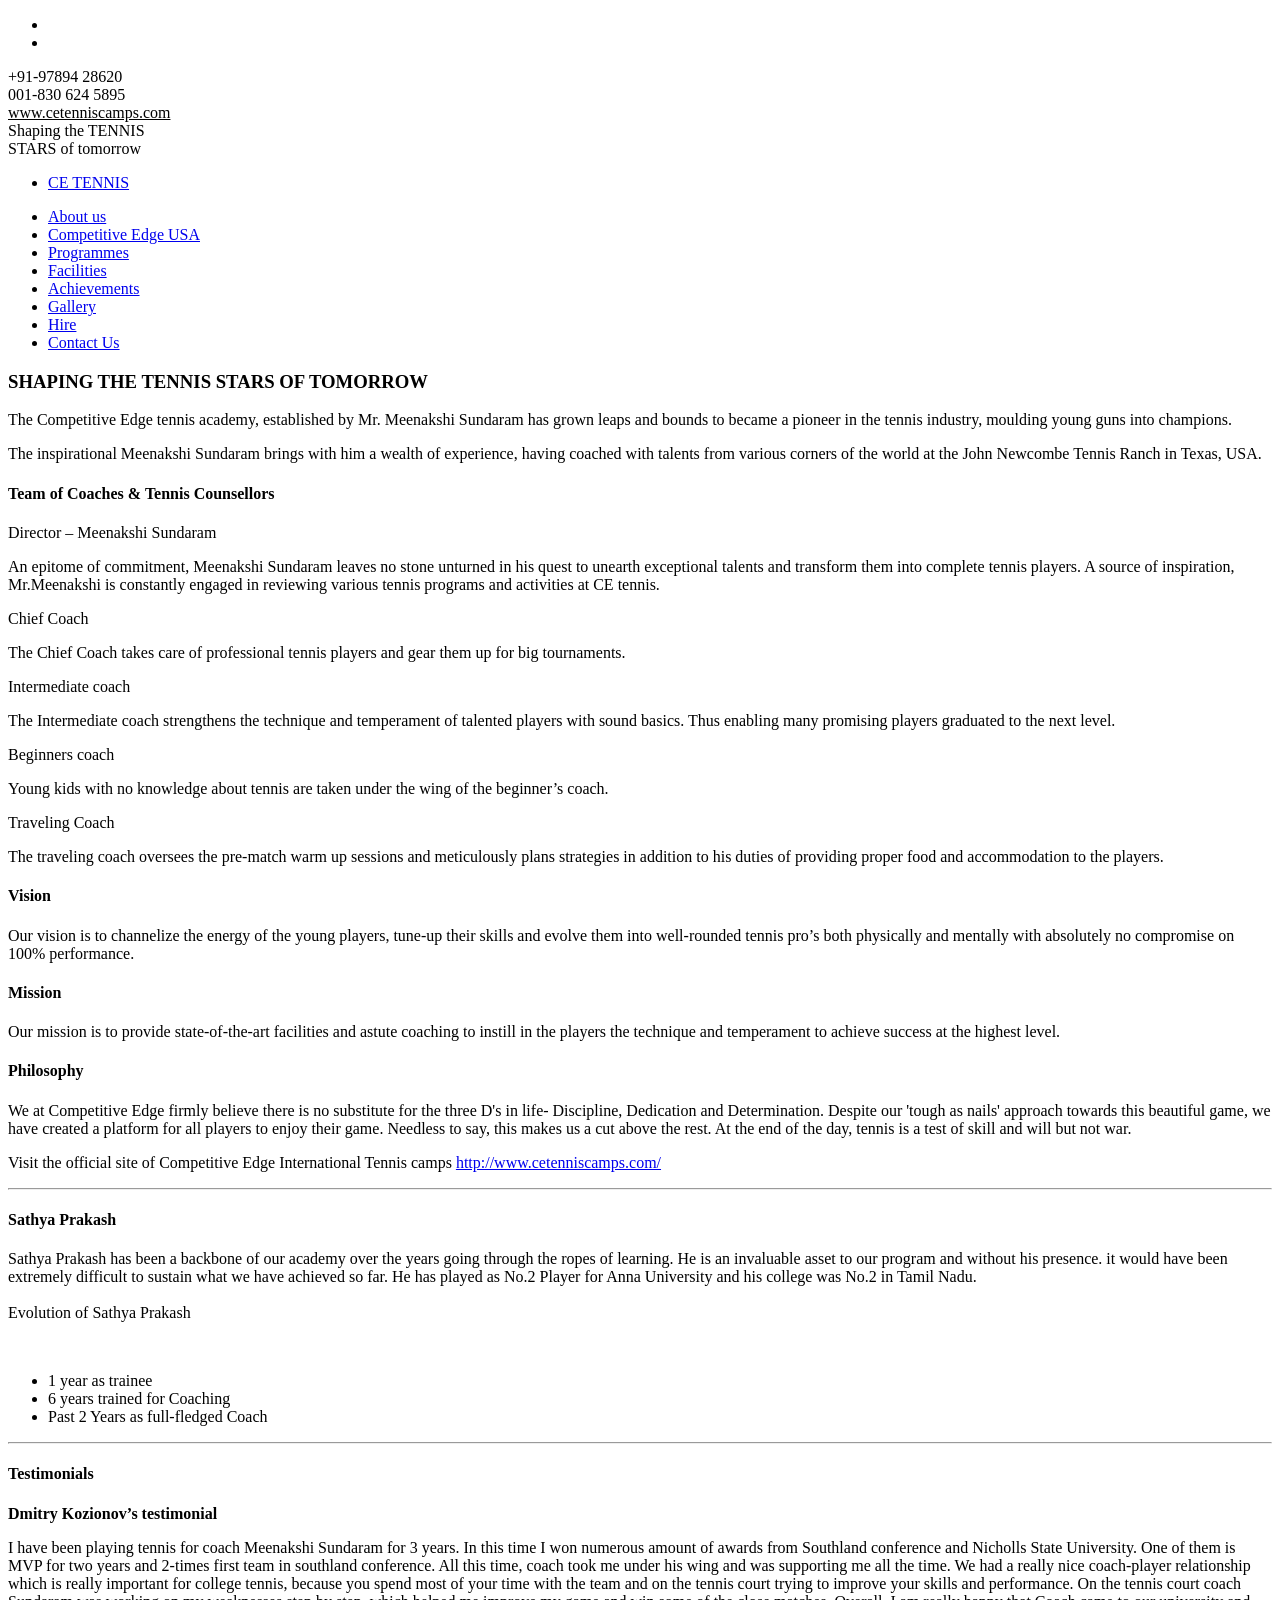
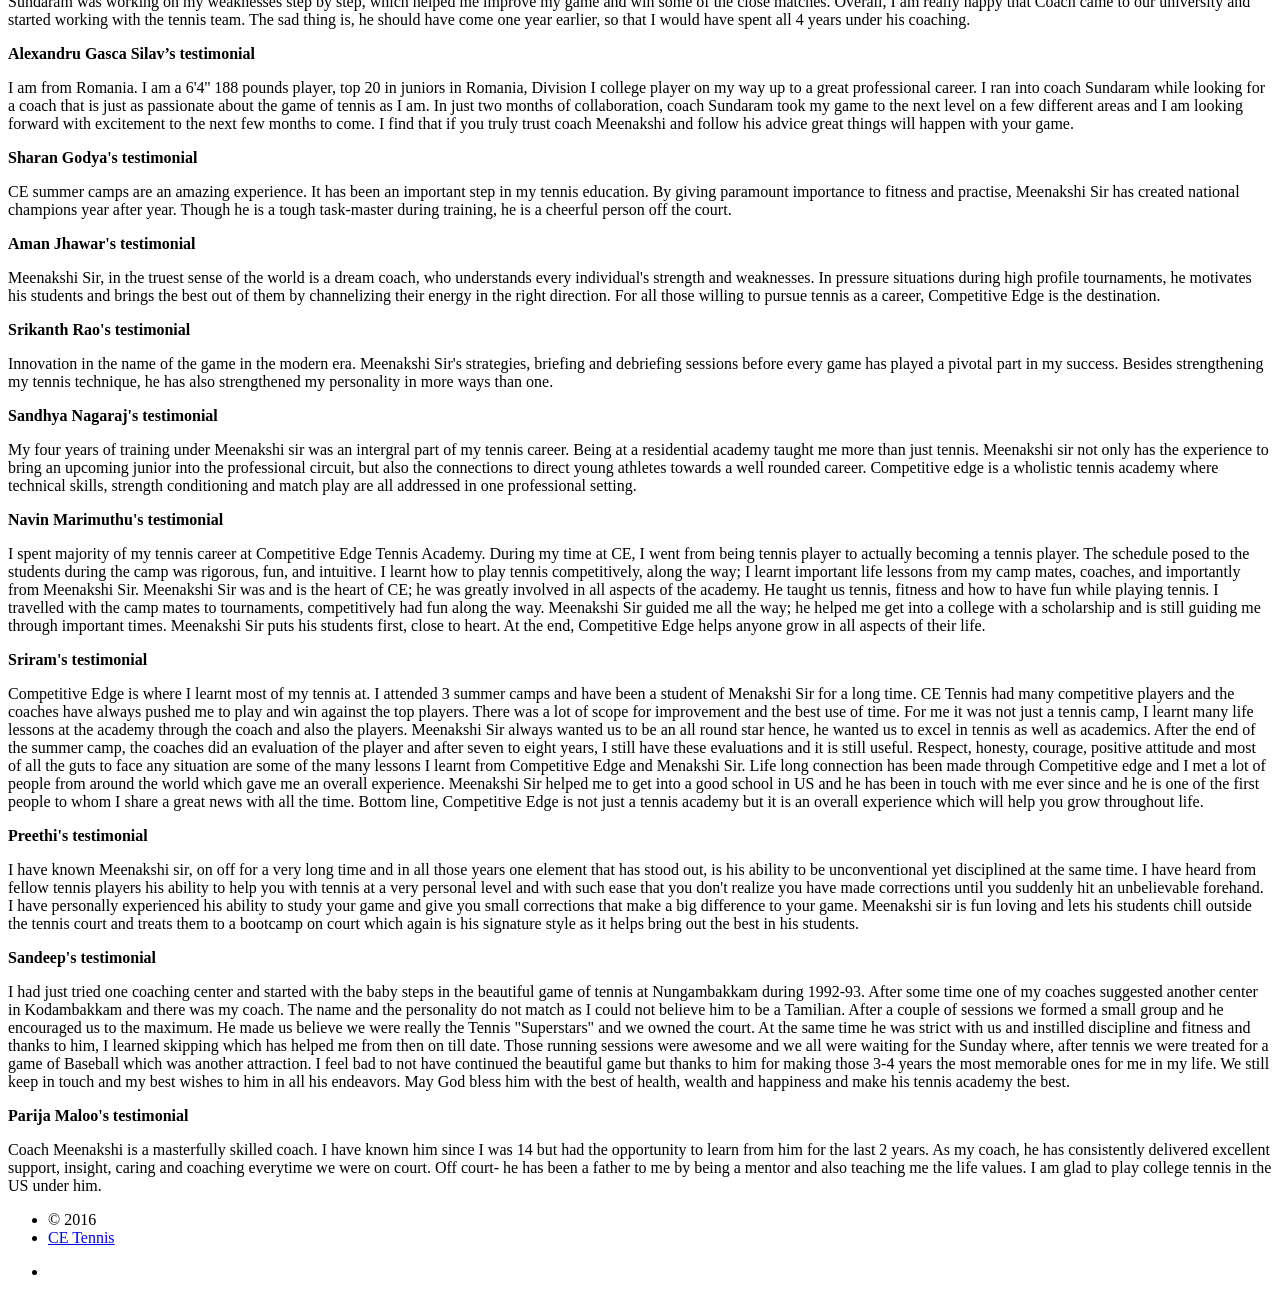
==== about.html @ 26cb7ab8 "Initial commit: Competitive Edge Tennis Academy static site. Track the academy website HTML pages an" ====
<!DOCTYPE HTML>
<!-- 
Copyright 2013 Competitive Edge tennis academy
Developed by Webdefy Team
Company Website: http://webdefy.org
Authour: Mohanavigneshwaran A
Website: http://vigneshmoha.me
-->
<html>
<head><script type="text/javascript" src="https://web-static.archive.org/_static/js/bundle-playback.js?v=2N_sDSC0" charset="utf-8"></script>
<script type="text/javascript" src="https://web-static.archive.org/_static/js/wombat.js?v=o9P2E1FK" charset="utf-8"></script>
<script>window.RufflePlayer=window.RufflePlayer||{};window.RufflePlayer.config={"autoplay":"on","unmuteOverlay":"hidden","showSwfDownload":true};</script>
<script type="text/javascript" src="https://web-static.archive.org/_static/js/ruffle/ruffle.js"></script>
<script type="text/javascript">
    __wm.init("https://web.archive.org/web");
  __wm.wombat("http://www.cetennis.in:80/about.html","20190908131242","https://web.archive.org/","web","https://web-static.archive.org/_static/",
	      "1567948362");
</script>
<link rel="stylesheet" type="text/css" href="https://web-static.archive.org/_static/css/banner-styles.css?v=1utQkbB3" />
<link rel="stylesheet" type="text/css" href="https://web-static.archive.org/_static/css/iconochive.css?v=3PDvdIFv" />
<!-- End Wayback Rewrite JS Include -->

	<title>CE Tennis:: About Us</title>
	<meta http-equiv="Content-Type" content="text/html; charset=utf-8"/>
  <meta name="Description" content=""/>
  <meta name="Keywords" content=""/>
  <meta http-equiv="X-UA-Compatible" content="IE=edge,chrome=1">
  <link href="https://web.archive.org/web/20190908131242cs_/http://fonts.googleapis.com/css?family=Lato:400,900|Open+Sans:400,300,800,700,600|Arvo" rel="stylesheet" type="text/css"> 
  <!-- <link rel="shortcut icon" type="image/x-icon" href="media/img/favicon.ico"> -->
  <link rel="stylesheet" type="text/css" href="https://web.archive.org/web/20190908131242cs_/http://www.cetennis.in/media/css/main.css"/>
  <script type="text/javascript" src="https://web.archive.org/web/20190908131242js_/http://www.cetennis.in/media/js/jquery.min.js"></script>
  <script type="text/javascript" src="https://web.archive.org/web/20190908131242js_/http://www.cetennis.in/media/js/main.js"></script>
</head>
<body>
	<div class="header-img-fixed about-banner"></div><!-- Fixed header image container -->
	<div class="whole-container">
		<div class="container header">
			<ul class="social-links">
				<li><a target="_blank" href="https://web.archive.org/web/20190908131242/https://www.facebook.com/competitiveedge.tennisexcellence" class="facebook"></a></li>
				<li><a href="about.html#" class="twitter"></a></li>
			</ul>
			<div class="phone-no">
				<div class="phone-no-inside">
					<div class="phone-icon india"></div>
					+91-97894 28620
				</div>
				<div class="phone-no-inside">
					<div class="phone-icon usa"></div>
					001-830 624 5895
				</div>
				<div class="phone-no-inside">
					<div class="phone-icon usa"></div>
					<a href="https://web.archive.org/web/20190908131242/http://www.cetenniscamps.com/" style="color:#000;" target="_blank">www.cetenniscamps.com</a>
				</div>
			</div>
			<div class="ht-logo about-ht-logo">
			</div>
			<div class="highlight-text about-ht">
				<div class="ht-inside">
					<div class="bg-ht"></div>
					<div class="content-ht">
						Shaping the TENNIS <br/>STARS of tomorrow
					</div>
				</div>
			</div>
		</div>
		<div class="menu-container default">
			<div class="container menu-wrapper">
				<ul class="floatLeft logo-content">
					<li><a href="https://web.archive.org/web/20190908131242/http://www.cetennis.in/index.html" class="home-link">CE TENNIS</a></li>
					<div class="clear"></div>
				</ul>
				<ul class="floatRight menu">
					<li><a href="about.html" class="about-link active">About us</a></li>
					<li><a href="https://web.archive.org/web/20190908131242/http://www.cetennis.in/competitive.html" class="usa-link">Competitive Edge USA</a></li>
					<li><a href="https://web.archive.org/web/20190908131242/http://www.cetennis.in/programmes.html" class="programme-link">Programmes</a></li>
					<li><a href="https://web.archive.org/web/20190908131242/http://www.cetennis.in/facilities.html" class="facilities-link">Facilities</a></li>
					<li><a href="https://web.archive.org/web/20190908131242/http://www.cetennis.in/achievements.html" class="achievements-link">Achievements</a></li>
					<li><a href="https://web.archive.org/web/20190908131242/http://www.cetennis.in/gallery.html" class="gallery-link">Gallery</a></li>
					<li><a href="https://web.archive.org/web/20190908131242/http://www.cetennis.in/hire.html" class="programme-link">Hire</a></li>
					<li><a href="https://web.archive.org/web/20190908131242/http://www.cetennis.in/contact-us.html" class="contact-link">Contact Us</a></li>
					<div class="clear"></div>
				</ul>
				<div class="clear"></div>
			</div> <!-- width container for menu -->
		</div><!-- black menu container ends -->
		<div class="contents">
			<div class="container about-container">
				<div class="ac-first-cont">
					<div class="floatLeft ac-first-left">
						<h3>SHAPING THE TENNIS STARS OF TOMORROW</h3>
						<p>The Competitive Edge tennis academy, established by Mr. Meenakshi Sundaram has grown leaps and bounds to became a pioneer in the tennis industry, moulding young guns into champions.</p>
						<p>The inspirational Meenakshi Sundaram brings with him a wealth of experience, having coached with talents from various corners of the world at the John Newcombe Tennis Ranch in Texas, USA.</p>
						<h4>Team of Coaches &amp; Tennis Counsellors</h4>
						<script type="text/javascript">
							$(document).ready(function() {
								$('.single-accordion-head').click(function() {
									
								});
							});
						</script>
						<div class="accordion-container">
								<div class="single-accordion active">
									<div class="single-accordion-head">
										Director – Meenakshi Sundaram	
										<div class="right-sharp"></div>
									</div>
									<div class="single-accordion-content">
										<p> An epitome of commitment, Meenakshi Sundaram leaves no stone unturned in his quest to unearth exceptional talents and transform them into complete tennis players. A source of inspiration, Mr.Meenakshi is constantly engaged in reviewing various tennis programs and activities at CE tennis.</p>
									</div>
								</div><!-- single accord ends -->
								<div class="single-accordion">
									<div class="single-accordion-head">
										Chief Coach
										<div class="right-sharp"></div>
									</div>
									<div class="single-accordion-content">
										<p>The Chief Coach takes care of professional tennis players and gear them up for big tournaments.</p>
									</div>
								</div><!-- single accord -->
								<div class="single-accordion">
									<div class="single-accordion-head">
										Intermediate coach
									<div class="right-sharp"></div>
									</div>
									<div class="single-accordion-content">
										<p>The Intermediate coach strengthens the technique and temperament of talented players with sound basics. Thus enabling many promising players graduated to the next level.</p>
									</div>
								</div><!-- single accord -->
								<div class="single-accordion">
									<div class="single-accordion-head">
										Beginners coach
										<div class="right-sharp"></div>
									</div>
									<div class="single-accordion-content">
										<p>Young kids with no knowledge about tennis are taken under the wing of the beginner’s coach.</p>
									</div>
								</div><!-- single accord -->
								<div class="single-accordion">
									<div class="single-accordion-head">
										Traveling Coach
										<div class="right-sharp"></div>
									</div>
									<div class="single-accordion-content">
										<p>The traveling coach oversees the pre-match warm up sessions and meticulously plans strategies in addition to his duties of providing proper food and accommodation to the players.</p>
									</div>
								</div><!-- single accord -->
							</div>
					</div>
					<div class="floatLeft ac-first-right">
						<div class="ac-right-single">
							<h4>Vision</h4>
							<p>Our vision is to channelize the energy of the young players, tune-up their skills and evolve them into well-rounded tennis pro’s both physically and mentally with absolutely no compromise on 100% performance.</p>
						</div>
						<div class="ac-right-single">
							<h4>Mission</h4>
							<p>Our mission is to provide state-of-the-art facilities and astute coaching to instill in the players the technique and temperament to achieve success at the highest level.</p>
						</div>
						<div class="ac-right-single">
							<h4>Philosophy</h4>
							<p>We at Competitive Edge firmly believe there is no substitute for the three D's in life- Discipline, Dedication and Determination. Despite our 'tough as nails' approach towards this beautiful game, we have created a platform for all players to enjoy their game. Needless to say, this makes us a cut above the rest. At the end of the day, tennis is a test of skill and will but not war.</p>
						</div>
						<div class="ac-right-single">
							<p>Visit the official site of Competitive Edge International Tennis camps <a href="https://web.archive.org/web/20190908131242/http://www.cetenniscamps.com/" target="_blank">http://www.cetenniscamps.com/</a></p>
						</div>
					</div>
					<div class="clear"></div>
					<hr>
					<div class="ac-first-right about-section">
						<!-- <div class="ac-right-single"> -->
							<!-- <h4>Ranjith Mathusoothan</h4> -->
							<!-- <p>Ranjith is a certified and an experienced coach who runs a very successful academy in his hometown of Nagercoil but has been generous enough to join our staff to assist us at Competitive Edge Tennis Academy here at Navalur. He is someone who is straightforward, honest, hardworking, determined, extremely likable and trustworthy as Ranjith.</p> -->
						<!-- </div> -->
						<!-- <div class="ac-right-single"> -->
							<!-- <h4>Navneeth Kannan</h4> -->
							<!-- <p>Navneeth was a part of the inaugural competitive edge family in the early 1990s which produced several national champions under tutelage. Navneeth was our first national champion with several other to follow. After graduation, he went on to play college tennis, in the United States on scholarship and successfully graduated with a business degree. Post college he dabbled on the tour for a while before settling down to work in Chennai. As one of my success stories Navneeth has seen both sides of the table when it comes to running a successful tennis academy. We have seen him at his best and take immense pride in saying that there is no one out there quite like him.</p> -->
						<!-- </div> -->
						<div class="ac-right-single">
							<h4>Sathya Prakash</h4>
							<p>Sathya Prakash has been a backbone of our academy over the years going through the ropes of learning. He is an invaluable asset to our program and without his presence. it would have been extremely difficult to sustain what we have achieved so far. He has played as No.2 Player for Anna University and his college was No.2 in Tamil Nadu.<br><br>
							Evolution of Sathya Prakash</p><br>
							<ul style="number">
							<li>1 year as trainee</li>
							<li>6 years trained for Coaching</li>
							<li>Past 2 Years as full-fledged Coach</li>
							</ul>
						</div>
					</div>
					<hr>
				</div><!-- ac-first-cont ends -->
				<div class="about-photos">
					<div class="floatLeft abp-left-most"></div>
					<div class="floatLeft abp-left"></div>
					<div class="floatLeft abp-right"></div>
					<!-- <div class="floatLeft abp-right-most"></div> -->
					<div class="clear"></div>
				</div><!-- about photos -->
				<div class="testimonials-container">
					<h4>Testimonials</h4>
					<div class="single-testimonials">
						<div class="floatLeft img dimitiry"></div>
						<div class="floatLeft testi-content">
							<div class="name"><strong>Dmitry Kozionov’s testimonial</strong></div>
							<p>I have been playing tennis for coach Meenakshi Sundaram for 3 years. In this time I won numerous amount of awards from Southland conference and Nicholls State University. One of them is MVP for two years and 2-times first team in southland conference. All this time, coach took me under his wing and was supporting me all the time. We had a really nice coach-player relationship which is really important for college tennis, because you spend most of your time with the team and on the tennis court trying to improve your skills and performance. On the tennis court coach Sundaram was working on my weaknesses step by step, which helped me improve my game and win some of the close matches. Overall, I am really happy that Coach came to our university and started working with the tennis team. The sad thing is, he should have come one year earlier, so that I would have spent all 4 years under his coaching.</p>
						</div>
						<div class="clear"></div>
					</div><!-- single testi ends -->
					<div class="single-testimonials">
						<div class="floatLeft img alexandra"></div>
						<div class="floatLeft testi-content">
							<div class="name"><strong>Alexandru Gasca Silav’s testimonial</strong></div>
							<p>I am from Romania. I am a 6'4'' 188 pounds player, top 20 in juniors in Romania, Division I college player on my way up to a great professional career. I ran into coach Sundaram while looking for a coach that is just as passionate about the game of tennis as I am. In just two months of collaboration, coach Sundaram took my game to the next level on a few different areas and I am looking forward with excitement to the next few months to come. I find that if you truly trust coach Meenakshi and follow his advice great things will happen with your game.</p>
						</div>
						<div class="clear"></div>
					</div><!-- single testi ends -->
					<div class="single-testimonials">
						<div class="floatLeft img sharan"></div>
						<div class="floatLeft testi-content">
							<div class="name"><strong>Sharan Godya's testimonial</strong></div>
							<p>CE summer camps are an amazing experience. It has been an important step in my tennis education. By giving paramount importance to fitness and practise, Meenakshi Sir has created national champions year after year. Though he is a tough task-master during training, he is a cheerful person off the court.</p>
						</div>
						<div class="clear"></div>
					</div><!-- single testi ends -->
					<div class="single-testimonials">
						<div class="floatLeft img anwar"></div>
						<div class="floatLeft testi-content">
							<div class="name"><strong>Aman Jhawar's testimonial</strong></div>
							<p>Meenakshi Sir, in the truest sense of the world is a dream coach, who understands every individual's strength and weaknesses. In pressure situations during high profile tournaments, he motivates his students and brings the best out of them by channelizing their energy in the right direction. For all those willing to pursue tennis as a career, Competitive Edge is the destination.</p>
						</div>
						<div class="clear"></div>
					</div><!-- single testi ends -->
					<div class="single-testimonials">
						<div class="floatLeft img rao"></div>
						<div class="floatLeft testi-content">
							<div class="name"><strong>Srikanth Rao's testimonial</strong></div>
							<p>Innovation in the name of the game in the modern era. Meenakshi Sir's strategies, briefing and debriefing sessions before every game has played a pivotal part in my success. Besides strengthening my tennis technique, he has also strengthened my personality in more ways than one.</p>
						</div>
						<div class="clear"></div>
					</div><!-- single testi ends -->
					<div class="single-testimonials">
						<div class="floatLeft img sandhya"></div>
						<div class="floatLeft testi-content">
							<div class="name"><strong>Sandhya Nagaraj's testimonial</strong></div>
							<p>My four years of training under Meenakshi sir was an intergral part of my tennis career. Being at a residential academy taught me  more than just tennis. Meenakshi sir not only has the experience to bring an upcoming junior into the professional circuit, but also the connections to direct young athletes towards a well rounded career. Competitive edge is a wholistic tennis academy where technical skills, strength conditioning and match play are all addressed in one professional setting.</p>
						</div>
						<div class="clear"></div>
					</div><!-- single testi ends -->
					<div class="single-testimonials">
						<div class="floatLeft img navin"></div>
						<div class="floatLeft testi-content">
							<div class="name"><strong>Navin Marimuthu's testimonial</strong></div>
							<p>I spent majority of my tennis career at Competitive Edge Tennis Academy. During my time at CE, I went from being tennis player to actually becoming a tennis player. The schedule posed to the students during the camp was rigorous, fun, and intuitive. I learnt how to play tennis competitively, along the way; I learnt important life lessons from my camp mates, coaches, and importantly from Meenakshi Sir. Meenakshi Sir was and is the heart of CE; he was greatly involved in all aspects of the academy. He taught us tennis, fitness and how to have fun while playing tennis. I travelled with the camp mates to tournaments, competitively had fun along the way. Meenakshi Sir guided me all the way; he helped me get into a college with a scholarship and is still guiding me through important times. Meenakshi Sir puts his students first, close to heart. At the end, Competitive Edge helps anyone grow in all aspects of their life.</p>
						</div>
						<div class="clear"></div>
					</div><!-- single testi ends -->
					<div class="single-testimonials">
						<div class="floatLeft img sriram"></div>
						<div class="floatLeft testi-content">
							<div class="name"><strong>Sriram's testimonial</strong></div>
							<p>Competitive Edge is where I learnt most of my tennis at. I attended 3 summer camps and have been a student of Menakshi Sir for a long time. CE Tennis had many competitive players and the coaches have always pushed me to play and win against the top players. There was a lot of scope for improvement and the best use of time. For me it was not just a tennis camp, I learnt many life lessons at the academy through the coach and also the players. Meenakshi Sir always wanted us to be an all round star hence, he wanted us to excel in tennis as well as academics. After the end of the summer camp, the coaches did an evaluation of the player and after seven to eight years, I still have these evaluations and it is still useful. Respect, honesty, courage, positive attitude and most of all the guts to face any situation are some of the many lessons I learnt from Competitive Edge and Menakshi Sir. Life long connection has been made through Competitive edge and I met a lot of people from around the world which gave me an overall experience. Meenakshi Sir helped me to get into a good school in US and he has been in touch with me ever since and he is one of the first people to whom I share a great news with all the time. Bottom line, Competitive Edge is not just a tennis academy but it is an overall experience which will help you grow throughout life.</p>
						</div>
						<div class="clear"></div>
					</div><!-- single testi ends -->
					<div class="single-testimonials">
						<div class="floatLeft img"></div>
						<div class="floatLeft testi-content">
							<div class="name"><strong>Preethi's testimonial</strong></div>
							<p>I have known Meenakshi sir, on off for a very long time and in all those years one element that has stood out, is his ability to be unconventional yet disciplined at the same time. I have heard from fellow tennis players his ability to help you with tennis at a very personal level and with such ease that you don't realize you have made corrections until you suddenly hit an unbelievable forehand. I have personally experienced his ability to study your game and give you small corrections that make a big difference to your game. Meenakshi sir is fun loving and lets his students chill outside the tennis court and treats them to a bootcamp on court which again is his signature style as it helps bring out the best in his students.</p>
						</div>
						<div class="clear"></div>
					</div><!-- single testi ends -->
					<div class="single-testimonials">
						<div class="floatLeft img "></div>
						<div class="floatLeft testi-content">
							<div class="name"><strong>Sandeep's testimonial</strong></div>
							<p>I had just tried one coaching center and started with the baby steps in the beautiful game of tennis at Nungambakkam during 1992-93. After some time one of my coaches suggested another center in Kodambakkam and there was my coach. The name and the personality do not match as I could not believe him to be a Tamilian. After a couple of sessions we formed a small group and he encouraged us to the maximum. He made us believe we were really the Tennis "Superstars" and we owned the court. At the same time he was strict with us and instilled discipline and fitness and thanks to him, I learned skipping which has helped me from then on till date. Those running sessions were awesome and we all were waiting for the Sunday where, after tennis we  were treated for a game of Baseball which was another attraction. I feel bad to not have continued the beautiful game but thanks to him for making those 3-4 years the most memorable ones for me in my life. We still keep in touch and my best wishes to him in all his endeavors. May God bless him with the best of health, wealth and happiness and make his tennis academy the best.</p>
						</div>
						<div class="clear"></div>
					</div><!-- single testi ends -->
					<div class="single-testimonials">
						<div class="floatLeft img"></div>
						<div class="floatLeft testi-content">
							<div class="name"><strong>Parija Maloo's testimonial</strong></div>
							<p>Coach Meenakshi is a masterfully skilled coach. I have known him since I was 14 but had the opportunity to learn from him for the last 2 years. As my coach, he has consistently delivered excellent support, insight, caring and coaching everytime we were on court. Off court- he has been a father to me by being a mentor and also teaching me the life values. I am glad to play college tennis in the US under him.</p>
						</div>
						<div class="clear"></div>
					</div><!-- single testi ends -->
				</div>
			</div><!-- about container ends -->
		</div><!-- contents ends -->
		<div class="footer">
			<ul class="floatLeft left-footer">
				<li>&copy; 2016</li>
				<li><a href="about.html">CE Tennis</a></li>
				<div class="clear"></div>
			</ul>
			<ul class="floatRight right-footer">
				<li><a href="https://web.archive.org/web/20190908131242/http://webdefy.org/" class="webdefy"></a></li>
				<div class="clear"></div>
			</ul>
			<div class="clear"></div>
		</div>
		<div class="" style="display:none">
			<!-- Counter Code START --><img src="https://web.archive.org/web/20190908131242im_/http://www.e-zeeinternet.com/count.php?page=1045767&amp;style=odometer&amp;nbdigits=6" alt="Free Counters" border="0"><!-- Counter Code END -->
		</div>
	</div><!-- whole-container ends -->
</body>
</html><!--
     FILE ARCHIVED ON 13:12:42 Sep 08, 2019 AND RETRIEVED FROM THE
     INTERNET ARCHIVE ON 17:53:27 Jun 22, 2026.
     JAVASCRIPT APPENDED BY WAYBACK MACHINE, COPYRIGHT INTERNET ARCHIVE.

     ALL OTHER CONTENT MAY ALSO BE PROTECTED BY COPYRIGHT (17 U.S.C.
     SECTION 108(a)(3)).
-->
<!--
playback timings (ms):
  capture_cache.get: 1.1
  captures_list: 0.391
  exclusion.robots: 0.037
  exclusion.robots.policy: 0.021
  esindex: 0.006
  cdx.remote: 18.424
  LoadShardBlock: 141.892 (3)
  PetaboxLoader3.datanode: 129.912 (4)
  PetaboxLoader3.resolve: 297.821 (2)
  load_resource: 322.121
-->
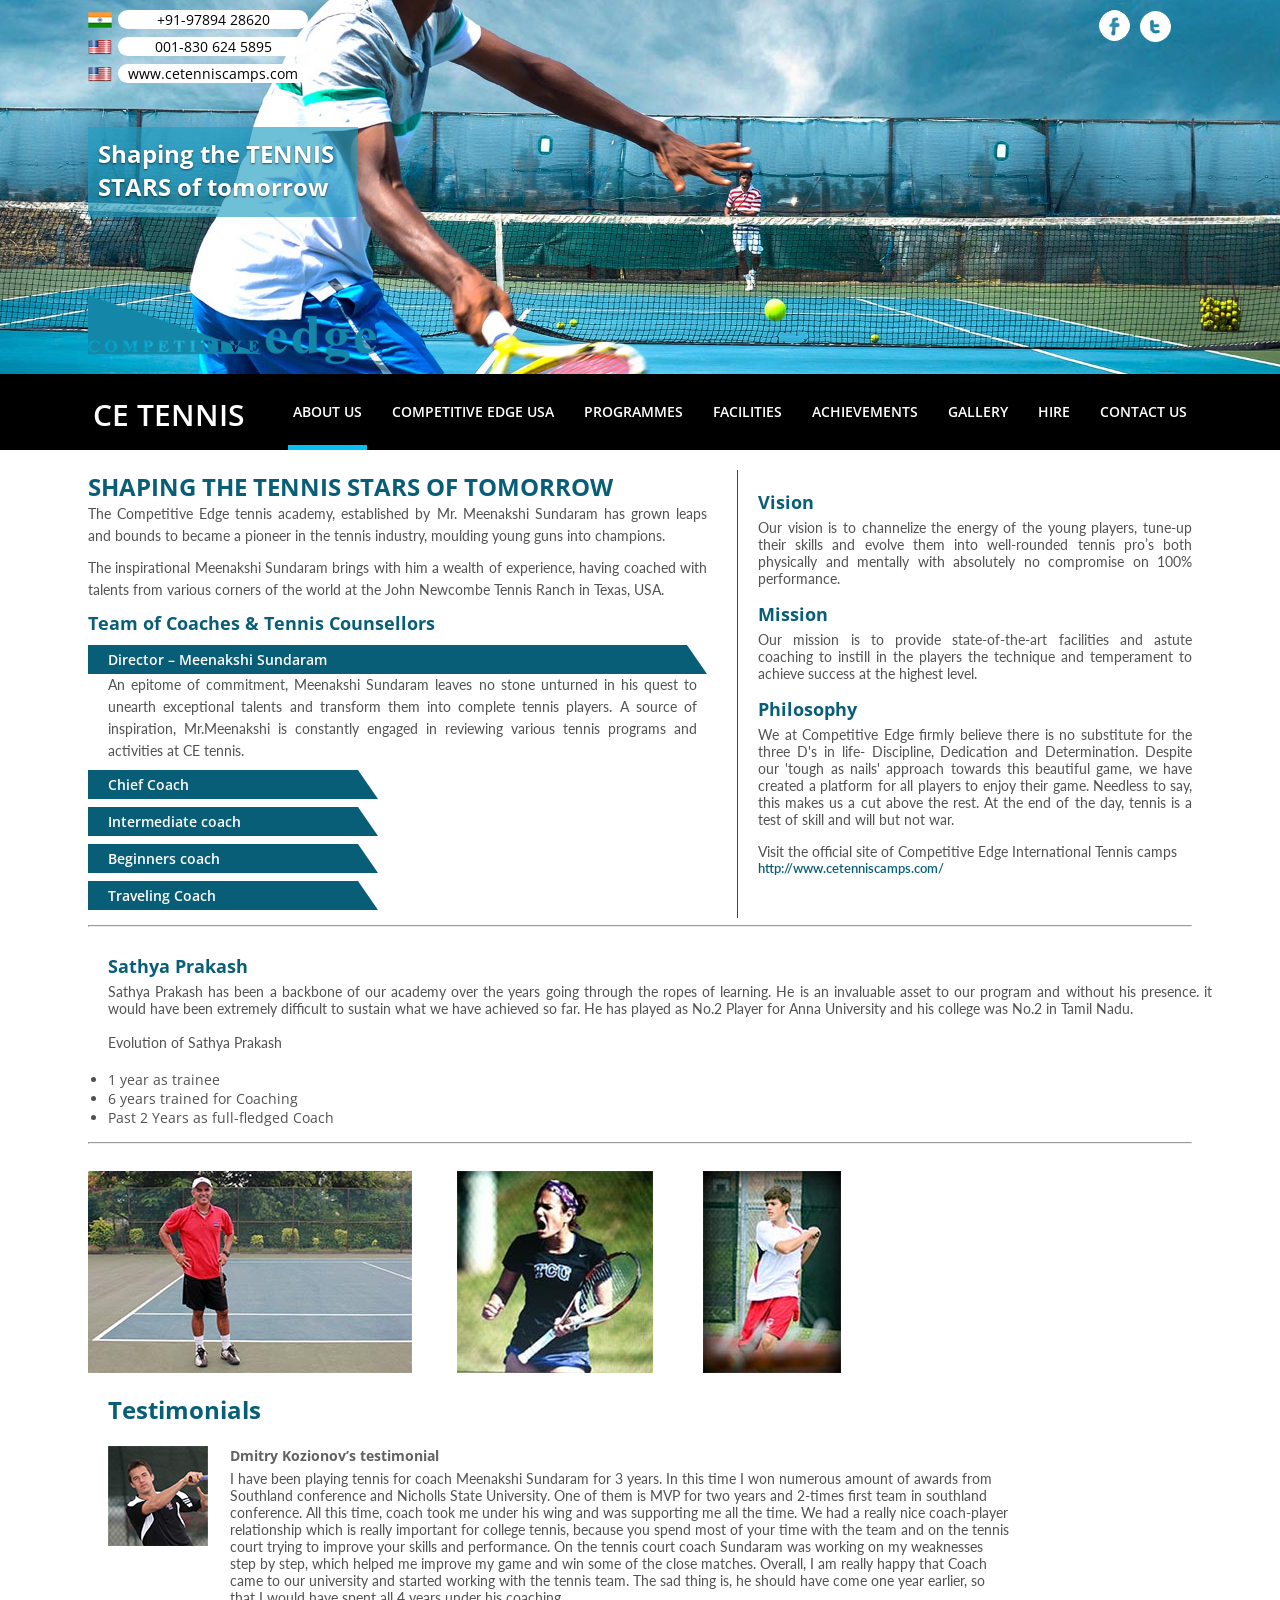
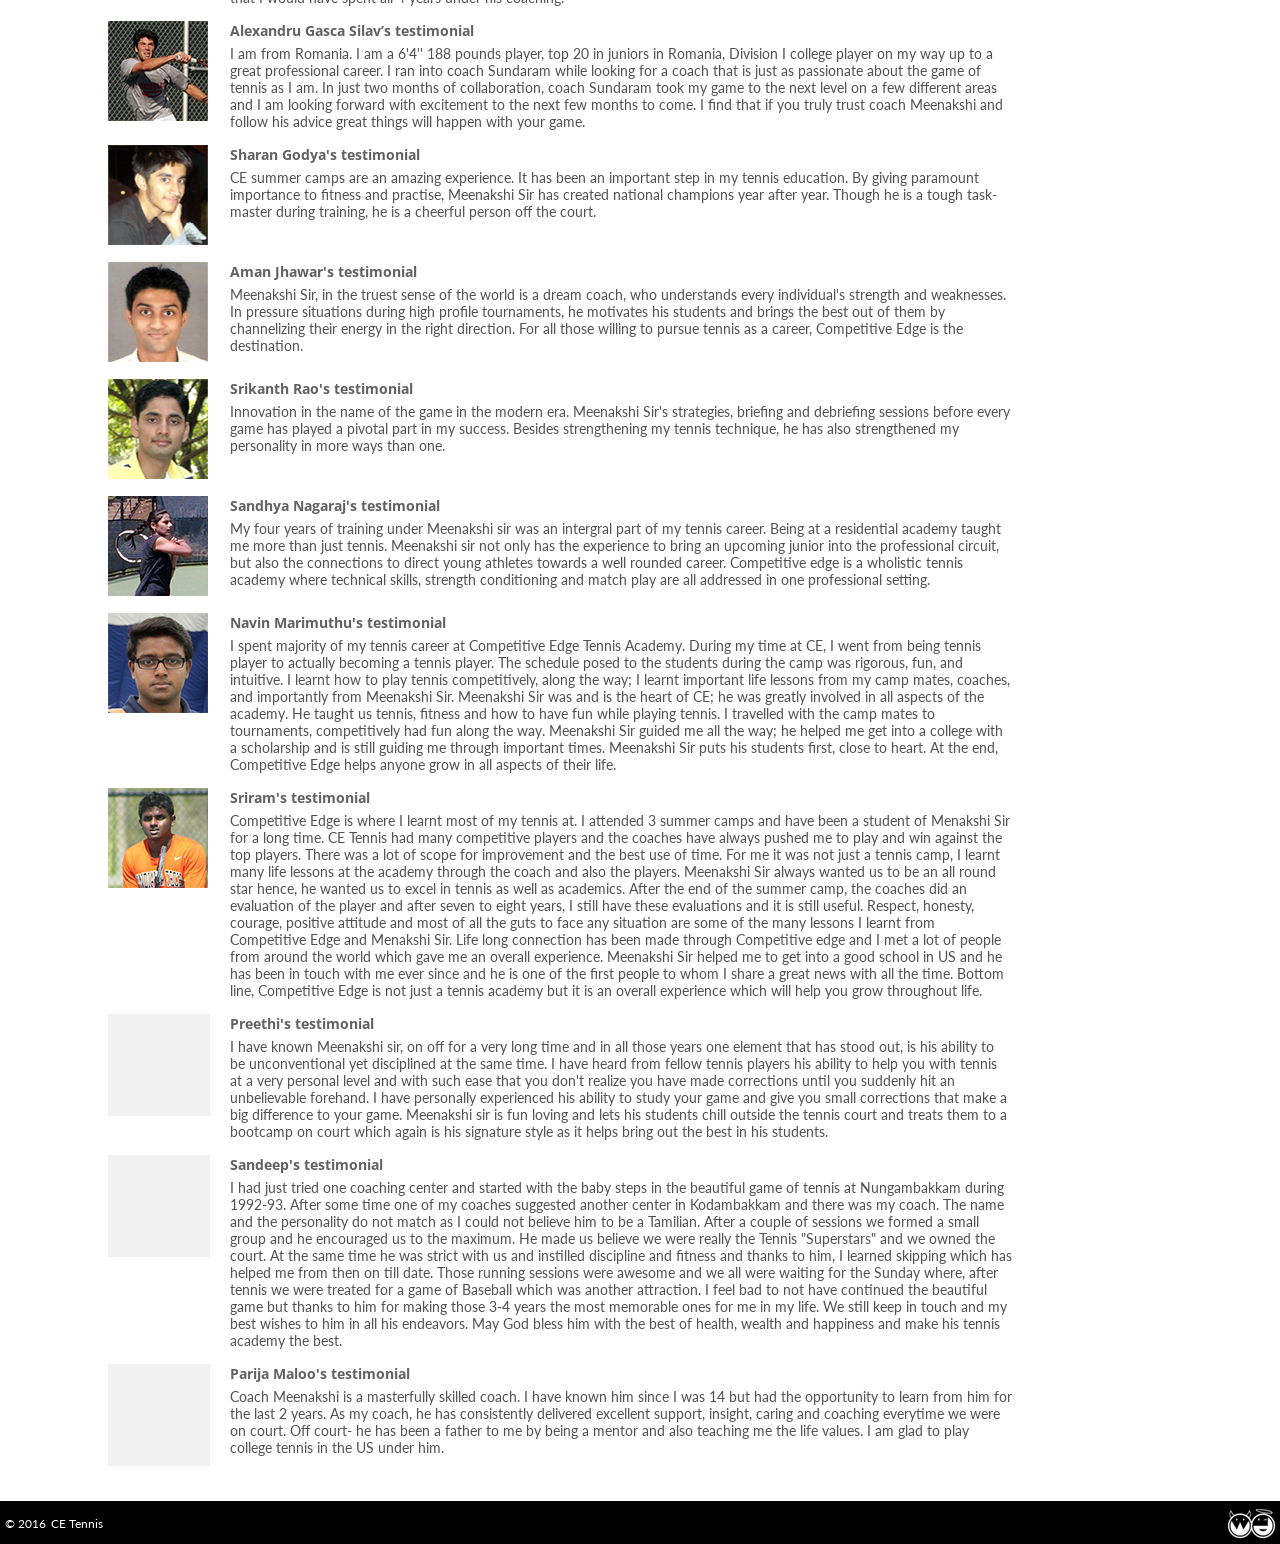
==== commit 69f6d779: "Remove Wayback Machine references and localize all assets Recover CSS, JS, and images from the Inter" ====
--- a/about.html
+++ b/about.html
@@ -7,36 +7,24 @@
 Website: http://vigneshmoha.me
 -->
 <html>
-<head><script type="text/javascript" src="https://web-static.archive.org/_static/js/bundle-playback.js?v=2N_sDSC0" charset="utf-8"></script>
-<script type="text/javascript" src="https://web-static.archive.org/_static/js/wombat.js?v=o9P2E1FK" charset="utf-8"></script>
-<script>window.RufflePlayer=window.RufflePlayer||{};window.RufflePlayer.config={"autoplay":"on","unmuteOverlay":"hidden","showSwfDownload":true};</script>
-<script type="text/javascript" src="https://web-static.archive.org/_static/js/ruffle/ruffle.js"></script>
-<script type="text/javascript">
-    __wm.init("https://web.archive.org/web");
-  __wm.wombat("http://www.cetennis.in:80/about.html","20190908131242","https://web.archive.org/","web","https://web-static.archive.org/_static/",
-	      "1567948362");
-</script>
-<link rel="stylesheet" type="text/css" href="https://web-static.archive.org/_static/css/banner-styles.css?v=1utQkbB3" />
-<link rel="stylesheet" type="text/css" href="https://web-static.archive.org/_static/css/iconochive.css?v=3PDvdIFv" />
-<!-- End Wayback Rewrite JS Include -->
-
-	<title>CE Tennis:: About Us</title>
+<head>
+<title>CE Tennis:: About Us</title>
 	<meta http-equiv="Content-Type" content="text/html; charset=utf-8"/>
   <meta name="Description" content=""/>
   <meta name="Keywords" content=""/>
   <meta http-equiv="X-UA-Compatible" content="IE=edge,chrome=1">
-  <link href="https://web.archive.org/web/20190908131242cs_/http://fonts.googleapis.com/css?family=Lato:400,900|Open+Sans:400,300,800,700,600|Arvo" rel="stylesheet" type="text/css"> 
+  <link href="https://fonts.googleapis.com/css?family=Lato:400,900|Open+Sans:400,300,800,700,600|Arvo" rel="stylesheet" type="text/css"> 
   <!-- <link rel="shortcut icon" type="image/x-icon" href="media/img/favicon.ico"> -->
-  <link rel="stylesheet" type="text/css" href="https://web.archive.org/web/20190908131242cs_/http://www.cetennis.in/media/css/main.css"/>
-  <script type="text/javascript" src="https://web.archive.org/web/20190908131242js_/http://www.cetennis.in/media/js/jquery.min.js"></script>
-  <script type="text/javascript" src="https://web.archive.org/web/20190908131242js_/http://www.cetennis.in/media/js/main.js"></script>
+  <link rel="stylesheet" type="text/css" href="media/css/main.css"/>
+  <script type="text/javascript" src="media/js/jquery.min.js"></script>
+  <script type="text/javascript" src="media/js/main.js"></script>
 </head>
 <body>
 	<div class="header-img-fixed about-banner"></div><!-- Fixed header image container -->
 	<div class="whole-container">
 		<div class="container header">
 			<ul class="social-links">
-				<li><a target="_blank" href="https://web.archive.org/web/20190908131242/https://www.facebook.com/competitiveedge.tennisexcellence" class="facebook"></a></li>
+				<li><a target="_blank" href="https://www.facebook.com/competitiveedge.tennisexcellence" class="facebook"></a></li>
 				<li><a href="about.html#" class="twitter"></a></li>
 			</ul>
 			<div class="phone-no">
@@ -50,7 +38,7 @@
 				</div>
 				<div class="phone-no-inside">
 					<div class="phone-icon usa"></div>
-					<a href="https://web.archive.org/web/20190908131242/http://www.cetenniscamps.com/" style="color:#000;" target="_blank">www.cetenniscamps.com</a>
+					<a href="http://www.cetenniscamps.com/" style="color:#000;" target="_blank">www.cetenniscamps.com</a>
 				</div>
 			</div>
 			<div class="ht-logo about-ht-logo">
@@ -67,18 +55,18 @@
 		<div class="menu-container default">
 			<div class="container menu-wrapper">
 				<ul class="floatLeft logo-content">
-					<li><a href="https://web.archive.org/web/20190908131242/http://www.cetennis.in/index.html" class="home-link">CE TENNIS</a></li>
+					<li><a href="index.html" class="home-link">CE TENNIS</a></li>
 					<div class="clear"></div>
 				</ul>
 				<ul class="floatRight menu">
 					<li><a href="about.html" class="about-link active">About us</a></li>
-					<li><a href="https://web.archive.org/web/20190908131242/http://www.cetennis.in/competitive.html" class="usa-link">Competitive Edge USA</a></li>
-					<li><a href="https://web.archive.org/web/20190908131242/http://www.cetennis.in/programmes.html" class="programme-link">Programmes</a></li>
-					<li><a href="https://web.archive.org/web/20190908131242/http://www.cetennis.in/facilities.html" class="facilities-link">Facilities</a></li>
-					<li><a href="https://web.archive.org/web/20190908131242/http://www.cetennis.in/achievements.html" class="achievements-link">Achievements</a></li>
-					<li><a href="https://web.archive.org/web/20190908131242/http://www.cetennis.in/gallery.html" class="gallery-link">Gallery</a></li>
-					<li><a href="https://web.archive.org/web/20190908131242/http://www.cetennis.in/hire.html" class="programme-link">Hire</a></li>
-					<li><a href="https://web.archive.org/web/20190908131242/http://www.cetennis.in/contact-us.html" class="contact-link">Contact Us</a></li>
+					<li><a href="competitive.html" class="usa-link">Competitive Edge USA</a></li>
+					<li><a href="programmes.html" class="programme-link">Programmes</a></li>
+					<li><a href="facilities.html" class="facilities-link">Facilities</a></li>
+					<li><a href="achievements.html" class="achievements-link">Achievements</a></li>
+					<li><a href="gallery.html" class="gallery-link">Gallery</a></li>
+					<li><a href="hire.html" class="programme-link">Hire</a></li>
+					<li><a href="contact-us.html" class="contact-link">Contact Us</a></li>
 					<div class="clear"></div>
 				</ul>
 				<div class="clear"></div>
@@ -161,7 +149,7 @@
 							<p>We at Competitive Edge firmly believe there is no substitute for the three D's in life- Discipline, Dedication and Determination. Despite our 'tough as nails' approach towards this beautiful game, we have created a platform for all players to enjoy their game. Needless to say, this makes us a cut above the rest. At the end of the day, tennis is a test of skill and will but not war.</p>
 						</div>
 						<div class="ac-right-single">
-							<p>Visit the official site of Competitive Edge International Tennis camps <a href="https://web.archive.org/web/20190908131242/http://www.cetenniscamps.com/" target="_blank">http://www.cetenniscamps.com/</a></p>
+							<p>Visit the official site of Competitive Edge International Tennis camps <a href="http://www.cetenniscamps.com/" target="_blank">http://www.cetenniscamps.com/</a></p>
 						</div>
 					</div>
 					<div class="clear"></div>
@@ -295,34 +283,11 @@
 				<div class="clear"></div>
 			</ul>
 			<ul class="floatRight right-footer">
-				<li><a href="https://web.archive.org/web/20190908131242/http://webdefy.org/" class="webdefy"></a></li>
+				<li><a href="http://webdefy.org/" class="webdefy"></a></li>
 				<div class="clear"></div>
 			</ul>
 			<div class="clear"></div>
 		</div>
-		<div class="" style="display:none">
-			<!-- Counter Code START --><img src="https://web.archive.org/web/20190908131242im_/http://www.e-zeeinternet.com/count.php?page=1045767&amp;style=odometer&amp;nbdigits=6" alt="Free Counters" border="0"><!-- Counter Code END -->
-		</div>
 	</div><!-- whole-container ends -->
 </body>
-</html><!--
-     FILE ARCHIVED ON 13:12:42 Sep 08, 2019 AND RETRIEVED FROM THE
-     INTERNET ARCHIVE ON 17:53:27 Jun 22, 2026.
-     JAVASCRIPT APPENDED BY WAYBACK MACHINE, COPYRIGHT INTERNET ARCHIVE.
-
-     ALL OTHER CONTENT MAY ALSO BE PROTECTED BY COPYRIGHT (17 U.S.C.
-     SECTION 108(a)(3)).
--->
-<!--
-playback timings (ms):
-  capture_cache.get: 1.1
-  captures_list: 0.391
-  exclusion.robots: 0.037
-  exclusion.robots.policy: 0.021
-  esindex: 0.006
-  cdx.remote: 18.424
-  LoadShardBlock: 141.892 (3)
-  PetaboxLoader3.datanode: 129.912 (4)
-  PetaboxLoader3.resolve: 297.821 (2)
-  load_resource: 322.121
--->+</html>
--- a/media/css/main.css
+++ b/media/css/main.css
@@ -0,0 +1,1070 @@
+/* -----------------------------------------------
+Main styles for aahaa.in
+created by Webdefy Developing team
+Author : Mohanavigneshwaran A
+� 2012 webdefy.org
+-------------------------------------------------- 
+*/
+
+body {
+margin:0;
+padding:0;
+background:#fff;
+text-align:center;
+font-size:14px;
+font-family:open sans;
+}
+input, select, textarea {
+  text-align: left;
+}
+
+a {
+display: block;
+text-decoration: none;
+}
+ul, p, h3,h4 {
+margin:0;
+padding:0;
+color:#515151;
+}
+p {
+font-size:14px;
+font-family:lato;
+}
+img {
+border:none;
+}
+.none {
+display: none !important;
+visibility: hidden;
+}
+.floatLeft {
+float:left;
+}
+.floatRight {
+float:right;
+}
+.clear {
+clear:both;
+}
+input:focus, select:focus, textarea:focus {
+outline:none;
+}
+.container {
+width:1104px;
+margin:0 auto;
+}
+
+.header-img-fixed {
+width:100%;
+height:400px;
+min-width:1104px;
+background:url('../img/main-banner/home.jpg') no-repeat top center;
+background-size:100%;
+overflow:hidden;
+position:fixed;
+z-index:0;
+}
+.header-img-fixed.home-banner {
+background:url('../img/main-banner/home.jpg') no-repeat top center;
+background-size:100%;
+}
+.header-img-fixed.about-banner {
+background:url('../img/main-banner/about.jpg') no-repeat top center;
+background-size:100%;
+}
+.header-img-fixed.programmes-banner {
+background:url('../img/main-banner/programmes.jpg') no-repeat top center;
+background-size:100%;
+}
+.header-img-fixed.facilities-banner {
+background:url('../img/main-banner/facilities.jpg') no-repeat top center;
+background-size:100%;
+}
+.header-img-fixed.achievements-banner {
+background:url('../img/main-banner/achievements.jpg') no-repeat top center;
+background-size:100%;
+}
+.header-img-fixed.usa-banner {
+background:url('../img/main-banner/usa.jpg') no-repeat top center;
+background-size:100%;
+}
+
+.header-img-fixed.gallery-banner {
+background:url('../img/main-banner/gallery.jpg') no-repeat top center;
+background-size:100%;
+}
+.header-img-fixed.hire-banner {
+background:url('../img/main-banner/hire.jpg') no-repeat top center;
+background-size:100%;
+}
+.header-img-fixed.contact-banner {
+background:url('../img/main-banner/contact.jpg') no-repeat top center;
+background-size:100%;
+}
+.whole-container {
+position:relative;
+z-index:1;
+}
+.contents {
+background:#fff;
+padding:76px 0 20px 0;
+text-align:left;
+min-width:1104px;
+}
+.other-contents {
+background:#fff;
+min-width:1104px;
+}
+
+/* header of the page */
+.header {
+height:400px;
+position:relative;
+}
+.social-links {
+position:absolute;
+right:20px;
+top:10px;
+}
+.social-links li {
+float:left;
+margin-left:10px;
+list-style:none;
+}
+.social-links li a {
+width:32px;
+height:32px;
+background:url('../img/social-links.png') no-repeat top left;
+}
+.social-links li a.facebook {
+background-position:-40px 0;
+}
+.social-links li a.twitter {
+background-position:0 0;
+}
+.phone-no {
+position:absolute;
+top:10px;
+left:30px;
+}
+.phone-no-inside {
+position:relative;
+/* background:#ddeaf1; */
+background:#fff;
+border-radius:10px;
+padding:0px 10px;
+margin-bottom:8px;
+}
+.phone-no-inside .phone-icon {
+top:-2px;
+left:-30px;
+position:absolute;
+width:24px;
+height:24px;
+background:url('../img/phone-icon.png') no-repeat top left;
+}
+.phone-no-inside .phone-icon.india {
+background:url('../img/india.png') no-repeat top left;
+}
+.phone-no-inside .phone-icon.usa {
+background:url('../img/usa.png') no-repeat top left;
+}
+.highlight-text {
+position:absolute;
+}
+.highlight-text.home-ht {
+top:50%;
+left:0;
+}
+.highlight-text.about-ht {
+top:50%;
+left:0;
+margin-top:-60px;
+}
+.ht-inside {
+position:relative;
+}
+.bg-ht {
+position:absolute;
+top:0;
+left:0;
+}
+.home-ht .bg-ht {
+background:#e72c2d;
+width:400px;
+height:130px;
+-ms-filter:"progid:DXImageTransform.Microsoft.Alpha(Opacity=65)";
+filter: alpha(opacity=50);
+-khtml-opacity: 0.65;
+-moz-opacity: 0.65;
+opacity:0.65;
+padding:10px;
+}
+.about-ht .bg-ht {
+background:#219ec2;
+width:250px;
+-ms-filter:"progid:DXImageTransform.Microsoft.Alpha(Opacity=65)";
+filter: alpha(opacity=50);
+-khtml-opacity: 0.65;
+-moz-opacity: 0.65;
+opacity:0.65;
+padding:10px;
+height:70px;
+}
+.about-ht.contact-ht .bg-ht {
+width:370px;
+background:#ff7e00;
+height:40px;
+}
+.about-ht.fac-ht .bg-ht {
+width:420px;
+background:#92bb08;
+height:130px;
+}
+.about-ht.prog-ht .bg-ht {
+width:350px;
+background:#4d4167;
+height:105px;
+}
+.about-ht.ach-ht .bg-ht, .about-ht.gal-ht .bg-ht {
+width:350px;
+background:#384c11;
+height:75px;
+}
+
+.about-ht.gal-ht .bg-ht {
+background:#2f7f42;
+}
+.home-ht .content-ht, .about-ht .content-ht {
+position:absolute;
+text-align:left;
+top:0;
+left:0;
+width:400px;
+height:140px;
+padding:10px;
+color:#fff;
+font-weight:bold;
+font-size:24px;
+font-family:open sans;
+text-shadow: 0px 1px 2px rgba(0, 0, 0, 0.60);
+}
+.about-ht .content-ht {
+width:250px;
+height:70px;
+}
+.about-ht.contact-ht .content-ht {
+width:370px;
+height:40px;
+}
+.about-ht.fac-ht .content-ht {
+width:420px;
+height:110px;
+}
+.about-ht.prog-ht .content-ht {
+width:350px;
+height:105px;
+}
+.about-ht.ach-ht .content-ht, .about-ht.gal-ht .content-ht {
+width:350px;
+height:75px;
+}
+.home-ht .content-ht strong {
+font-weight:normal;
+font-size:16px;
+text-shadow: 0px 0px 0px;
+}
+.ht-logo {
+position:absolute;
+width:288px;
+height:69px;
+bottom:10px;
+left:0;
+background:url('../img/logo/about-logo.png') no-repeat top left;
+}
+.ht-logo.prog-ht-logo {
+background:url('../img/logo/prog-logo.png') no-repeat top left;
+}
+.ht-logo.fac-ht-logo {
+background:url('../img/logo/fac-logo.png') no-repeat top left;
+}
+.ht-logo.ach-ht-logo {
+background:url('../img/logo/ach-logo.png') no-repeat top left;
+}
+.ht-logo.gal-ht-logo {
+background:url('../img/logo/gal-logo.png') no-repeat top left;
+}
+.ht-logo.contact-ht-logo {
+background:url('../img/logo/contact-logo.png') no-repeat top left;
+}
+.ht-logo.usa-ht-logo {
+background:url('../img/logo/usa-logo.png') no-repeat top left;
+}
+.menu-container {
+top:400px;
+background:#000;
+width:100%;
+position:absolute;
+}
+.menu-container.fixed {
+position:fixed;
+top:0;
+z-index:999999;
+}
+.menu-wrapper {
+padding-top:10px;
+background:#000;
+}
+.logo-content {
+}
+.logo-content li {
+float:left;
+list-style:none;
+}
+.logo-content li a {
+color:#fff;
+font-size:30px;
+font-weight:600;
+padding:10px 5px 10px 5px;
+}
+.menu {
+margin-top:6px;
+padding-top:2px;
+}
+.menu li {
+float:left;
+list-style:none;
+margin-left:20px;
+}
+.menu li a {
+color:#fff;
+font-size:14px;
+font-weight:600;
+padding:10px 5px 24px 5px;
+text-transform:uppercase;
+}
+.home-link.active {
+border-bottom:5px solid #e72c2d;
+}
+.about-link.active {
+border-bottom:5px solid #01c2f2;
+}
+.usa-link.active {
+border-bottom:5px solid #000066;
+}
+.achievements-link.active {
+border-bottom:5px solid #6d8e22;
+}
+.programme-link.active {
+border-bottom:5px solid #946ce5;
+}
+.facilities-link.active {
+border-bottom:5px solid #92bb08;
+}
+.gallery-link.active {
+border-bottom:5px solid #33964e;
+}
+.contact-link.active {
+border-bottom:5px solid #ff7e00;
+}
+/* header ends */
+
+/* home starts here */
+.home-container {
+margin-top:20px;
+}
+.home-container h3 {
+color:#e72c2d;
+font-size:28px;
+font-weight:800px;
+font-family:open sans;
+}
+.home-container h4 {
+color:#e72c2d;
+font-size:18px;
+font-weight:600px;
+}
+.hc-first-left {
+width:619px;
+padding-right:30px;
+border-right:1px solid #E78C8D;
+}
+.hc-first-left h3.welcome {
+margin-bottom:10px;
+}
+.hc-first-left p {
+margin-bottom:10px;
+text-align:justify;
+line-height:22px;
+}
+.home-logo {
+width:574px;
+margin-top:20px;
+margin-bottom:10px;
+height:144px;
+background:url('../img/logo-home.png') no-repeat top left;
+}
+.hc-first-right {
+padding-left:20px;
+padding-top:20px;
+width:434px;
+}
+.hc-first-right .hc-right-single {
+margin-bottom:15px;
+}
+.hc-first-right .hc-right-single p strong {
+color:#6c9325;
+}
+.hc-first-right .hc-right-single a {
+color:#e72c2d;
+font-size:13px;
+font-weight:600;
+}
+.hc-first-right h4 {
+margin-bottom:5px;
+}
+.main-achievements {
+margin-top:20px;
+border:3px solid #E78C8D;
+padding:10px 20px 15px 20px;
+}
+.main-achievements h4 {
+margin-bottom:5px;
+}
+.home-photos {
+width:920px;
+margin:0 auto;
+margin-bottom:10px;
+}
+.home-photos .hpho-left {
+width:192px;
+height:267px;
+background:url('../img/hp-left.jpg') no-repeat top left;
+}
+.home-photos .hpho-center {
+width:527px;
+height:267px;
+margin-left:10px;
+margin-right:10px;
+background:url('../img/hp-center.jpg') no-repeat top left;
+}
+.home-photos .hpho-right {
+width:181px;
+height:267px;
+background:url('../img/hp-right.jpg') no-repeat top left;
+}
+.map {
+width:920px;
+height:218px;
+margin:0 auto;
+background:url('../img/map.png') no-repeat top left;
+}
+/* home ends here */
+
+/* about start here */
+.about-container {
+margin-top:20px;
+}
+.about-container h3 {
+color:#095e77;
+font-size:24px;
+font-weight:800px;
+font-family:open sans;
+}
+.about-container h4 {
+color:#095e77;
+font-size:18px;
+font-weight:600px;
+}
+.ac-first-left {
+width:619px;
+padding-right:30px;
+border-right:1px solid #095e77;
+}
+.ac-first-left h3.welcome {
+margin-bottom:10px;
+}
+.ac-first-left p {
+margin-bottom:10px;
+text-align:justify;
+line-height:22px;
+}
+.ac-first-right {
+padding-left:20px;
+padding-top:20px;
+width:434px;
+}
+.ac-first-right .ac-right-single {
+margin-bottom:15px;
+}
+.ac-first-right .ac-right-single p strong {
+color:#6c9325;
+}
+.ac-first-right .ac-right-single a {
+color:#095e77;
+font-size:13px;
+font-weight:600;
+}
+.ac-first-right h4 {
+margin-bottom:5px;
+}
+.accordion-container {
+margin-top:10px;
+}
+.single-accordion {
+margin-bottom:8px;
+}
+.single-accordion-head {
+background:#095e77;
+color:#fff;
+font-weight:600;
+font-size:14px;
+width:250px;
+padding:5px 0px 5px 20px;
+position:relative;
+cursor:pointer;
+}
+.single-accordion.active .single-accordion-head {
+width:579px;
+}
+.single-accordion-head .right-sharp {
+position:absolute;
+width:0;
+height:0;
+border-right:20px solid transparent;
+border-top:28px solid transparent;
+border-bottom:29px solid #095e77;
+right:-20px;
+top:-28px;
+}
+.programmes .single-accordion-head {
+background:#38275a;
+}
+.programmes .bg-edge{
+	background:#000066;
+}
+.programmes .single-accordion-head .right-sharp {
+border-bottom:29px solid #38275a;
+}
+.programmes .single-accordion-head .right-edge {
+border-bottom:29px solid #000066;
+}
+.single-accordion-content {
+width:0;
+display:none;
+overflow:hidden;
+}
+.single-accordion-content p {
+margin-bottom:0;
+}
+.single-accordion.active .single-accordion-content {
+display:block;
+width:589px;
+padding:0px 10px 0px 20px;
+}
+.about-photos {
+padding:20px 0;
+}
+.abp-left-most {
+width:324px;
+height:202px;
+background:url('../img/abp-left-most.jpg') no-repeat top left;
+}
+.abp-left {
+width:196px;
+height:202px;
+background:url('../img/abp-left.jpg') no-repeat top left;
+margin-left:45px;
+margin-right:25px;
+}
+.abp-right {
+width:138px;
+height:202px;
+background:url('../img/abp-right.jpg') no-repeat top left;
+margin-left:25px;
+margin-right:45px;
+}
+.abp-right-most {
+width:306px;
+height:202px;
+background:url('../img/abp-right-most.jpg') no-repeat top left;
+}
+.testimonials-container {
+margin-left:20px;
+}
+.testimonials-container h4 {
+color:#095e77;
+font-size:24px;
+font-weight:700;
+margin-bottom:20px;
+}
+.single-testimonials {
+margin-bottom:15px;
+width:904px;
+}
+.single-testimonials .img {
+width:100px;
+height:100px;
+background:#f1f1f1;
+padding:1px;
+}
+.single-testimonials .img.anwar {
+background:url('../img/testimonials/anwar.png') no-repeat top left;
+}
+.single-testimonials .img.alexandra {
+background:url('../img/testimonials/alexandra.png') no-repeat top left;
+}
+.single-testimonials .img.dimitiry {
+background:url('../img/testimonials/dimitiry.png') no-repeat top left;
+}
+.single-testimonials .img.navneeth {
+background:url('../img/testimonials/navneeth.png') no-repeat top left;
+}
+.single-testimonials .img.rao {
+background:url('../img/testimonials/rao.png') no-repeat top left;
+}
+.single-testimonials .img.sharan {
+background:url('../img/testimonials/sharan.png') no-repeat top left;
+}
+.single-testimonials .img.sandhya {
+background:url('../img/testimonials/sandhya.png') no-repeat top left;
+}
+.single-testimonials .img.navin {
+background:url('../img/testimonials/navin.png') no-repeat top left;
+}
+.single-testimonials .img.sriram {
+background:url('../img/testimonials/sriram.png') no-repeat top left;
+}
+.single-testimonials .testi-content {
+margin-left:20px;
+width:782px;
+}
+.single-testimonials .testi-content .name strong {
+color:#616161;
+font-weight:700;
+}
+.single-testimonials .testi-content .name {
+margin-bottom:5px;
+}
+/*usa*/
+.usa-container {
+margin-top:10px;
+}
+.usa-container h3 {
+font-size:24px;
+font-weight:700;
+font-family:open sans;
+color:#000066;
+}
+.about-ht.usa-ht .bg-ht, .about-ht.gal-ht .bg-ht {
+width:350px;
+background:#000066;
+height:75px;
+}
+/* achievements starts here */
+.achievements-container {
+margin-top:10px;
+}
+.achievements-container h3 {
+font-size:24px;
+font-weight:700;
+font-family:open sans;
+color:#6d8e22;
+}
+
+.achievements-inside-cont {
+margin-top:20px;
+}
+.aic-content {
+width:774px;
+}
+.aic-content ul {
+    margin-left: 20px;
+    margin-bottom: 20px;
+}
+.aic-content p {
+margin-bottom:10px;
+}
+.aic-content p.aic-high {
+color:#6d8e22;
+}
+.aic-img {
+width:330px;
+}
+.aic-img-wrapper {
+margin-left:20px;
+width:407px;
+height:266px;
+background:url('../img/achievements-img.jpg') no-repeat top left;
+border:4px solid #000066;
+}
+.usa-img {
+width:330px;
+}
+.usa-img-wrapper {
+margin-left:20px;
+width:407px;
+height:266px;
+background:url('../img/ss.jpg') no-repeat center center;
+border:4px solid #000066;
+}
+.aic-img-wrapper1 {
+margin-top: 20px;
+margin-left: 20px;
+width: 295px;
+height: 170px;
+background: url('../img/hire-img.jpg') no-repeat top left;
+}
+.aic-img-wrapper2 {
+margin-top: 20px;
+margin-left: 20px;
+width: 295px;
+height: 180px;
+background: url('../img/hire-img2.jpg') no-repeat top left;
+}
+.about-section
+{
+	width:1104px;
+	margin:0 auto;
+}
+.ac-right-single p{
+	text-align:justify;
+}
+/*Hire Page*/
+.phone-hire-inside {
+background: url('../img/phone.png')no-repeat;
+border-radius: 10px;
+padding: 0px 10px;
+margin: 15px;
+margin-bottom: 0px;
+width: 170px;
+height: 28px;
+padding-top: 6px;
+padding-left: 40px;
+color: #fff;
+}
+/* programmes starts here */
+.prog-container {
+margin-top:10px;
+}
+.prog-inside {
+
+}
+.prog-inside h3 {
+color:#38275a;
+font-size:24px;
+font-weight:700;
+font-family:open sans;
+margin-bottom:10px;
+}
+.prog-inside-cont {
+margin-top:10px;
+}
+.pic-content {
+width:654px;
+}
+.pic-content p {
+margin-bottom:10px;
+}
+.programmes-img {
+margin-top:20px;
+margin-bottom:20px;
+}
+.progpho-left {
+width:123px;
+height:206px;
+background:url('../img/progpho-left.jpg') no-repeat top left;
+margin-left:20px;
+}
+.progpho-center {
+width:267px;
+height:206px;
+margin-left:15px;
+margin-right:15px;
+background:url('../img/progpho-center.jpg') no-repeat top left;
+}
+.progpho-right {
+width:142px;
+height:206px;
+
+background:url('../img/progpho-right.jpg') no-repeat top left;
+}
+.pic-schedule {
+width:450px;
+}
+.daily-routine {
+
+}
+.daily-routine .pics-title {
+color:#38275a;
+font-weight:700;
+font-size:18px;
+margin-left:8px;
+}
+.pics-schedule-cont {
+width:420px;
+border:1px solid #b6a5d8;
+padding:8px;
+}
+.pics-schedule-cont .single-row {
+font-family:lato;
+font-size:14px;
+color:#616161;
+}
+.pics-schedule-cont .single-row.odd {
+background:#ece8f6;
+}
+.pics-schedule-cont .single-row .col1 {
+width:150px;
+padding:3px 10px 3px 10px;
+}
+.pics-schedule-cont .single-row.head-row .col1 {
+font-weight:bold;
+color:#222;
+}
+.pics-schedule-cont .single-row .col2 {
+width:220px;
+padding:3px 10px 3px 10px;
+}
+.pics-schedule-cont .single-row.head-row .col2 {
+font-weight:bold;
+color:#222;
+}
+.daily-routine.summ-camp {
+margin-top:20px;
+}
+
+/* facilities starts here */
+.fac-container {
+margin-top:10px;
+}
+.fac-container h3 {
+color:#92bb08;
+font-size:24px;
+font-weight:700;
+font-family:open sans;
+margin-bottom:5px;
+}
+.fic-content {
+width:614px;
+padding-right:10px;
+}
+.fic-content ul {
+margin-left:20px;
+margin-bottom:20px;
+}
+.fic-content ul li {
+line-height:22px;
+font-size:14px;
+font-family:lato;
+}
+.fic-slideshow {
+width:480px;
+height:250px;
+}
+.fic-slideshow .slides_container {
+	width:450px;
+	height:250px;
+	background:#f1f1f1;
+	border:4px solid #92bb08;
+	text-align:center;
+	position:relative;
+}
+#fic-slideshow-id {
+position:relative;
+width:458px;
+}
+#fic-slideshow-id a.next {
+position:absolute;
+right:-40px;
+top:50%;
+font-size:0;
+width:30px;
+margin-top:-15px;
+height:30px;
+background:url('../img/facilities/next.png') no-repeat top left;
+}
+#fic-slideshow-id a.prev {
+position:absolute;
+left:-40px;
+top:50%;
+margin-top:-15px;
+font-size:0;
+width:30px;
+height:30px;
+background:url('../img/facilities/prev.png') no-repeat top left;
+}
+.fic-slideshow .slides_container div {
+	width:450px;
+	height:250px;
+    display:block;
+}
+/* contact start here */
+.contact-container {
+margin-top:20px;
+width:1013px;
+}
+.contact-container h3 {
+color:#ff7e00;
+font-size:24px;
+font-weight:700;
+font-family:open sans;
+margin-bottom:5px;
+}
+.cic-content {
+width:533px;
+padding-right:20px;
+}
+.cic-content p.high {
+color:#ff7e00;
+font-size:14px;
+font-family:lato;
+line-height:22px;
+}
+.contact-form {
+margin-top:15px;
+width:420px;
+}
+.inp-class {
+border:1px solid #ff7e00;
+width:400px;
+height:24px;
+margin-bottom:5px;
+padding-left:5px;
+font-size:14px;
+font-family:lato;
+}
+textarea {
+border:1px solid #ff7e00;
+width:400px;
+height:150px;
+font-size:14px;
+font-family:lato;
+}
+.inp-submit {
+padding:5px 20px 5px 20px;
+color:#fff;
+background:#ff7e00;
+font-weight:bold;
+border:0;
+}
+.cic-schedule {
+width:450px;
+color:#222;
+}
+.cic-schedule p strong {
+font-size:14px;
+font-weight:700;
+font-family:open sans;
+color:#000;
+}
+.cic-schedule .phone.india {
+padding-left:30px;
+height:21px;
+padding-top:3px;
+background:url('../img/india.png') no-repeat top left;
+}
+.cic-schedule .phone.usa {
+padding-left:30px;
+height:21px;
+padding-top:3px;
+background:url('../img/usa.png') no-repeat top left;
+}
+.map-contact {
+margin-top:20px;
+margin-bottom:20px;
+width:400px;
+height:200px;
+border:2px solid #f1f1f1;
+}
+.contact-img {
+margin:0 auto;
+margin-top:20px;
+width:1013px;
+height:308px;
+background:url('../img/contact-img.jpg') no-repeat top left;
+}
+/* gallery starts here */
+.gallery-inside {
+width:990px;
+margin:0 auto;
+padding-top:20px;
+}
+.gallery-inside h3 {
+color:#33964e;
+font-size:24px;
+font-weight:700;
+font-family:open sans;
+margin-bottom:20px;
+}
+ul.lists{
+	padding-top:5px;
+}
+ul.lists li{
+	line-height:1.8;
+}
+/* footer starts here */
+.footer {
+background:#000;
+color:#fff;
+min-width:1104px;
+}
+.footer .left-footer li, .footer .right-footer li {
+float:left;
+list-style:none;
+color:#fff;
+font-size:12px;
+font-family:lato;
+}
+.footer .left-footer {
+margin-left:5px;
+padding-top:15px;
+}
+.footer .right-footer {
+margin-right:5px;
+padding-top:8px;
+padding-bottom:5px;
+}
+.footer .left-footer li {
+margin-right:5px;
+}
+.footer .left-footer li a, .footer .right-footer li a {
+color:#fff;
+font-size:12px;
+font-family:lato;
+}
+.footer .right-footer li a.webdefy {
+width:47px;
+height:30px;
+background:url('../img/webdefy.png') no-repeat top left;
+background-position:0 0;
+}
+.footer .right-footer li a.webdefy:hover {
+background-position:0 -32px;
+}
+
+input.error, textarea.error {
+border:1px solid red;
+color:red;
+}
+/* Works on both */
+::-webkit-input-placeholder {
+    color:    #999;
+}
+:-moz-placeholder,
+::-moz-placeholder {
+    color:    #999;
+}
+:-ms-input-placeholder {
+    color:    #999;
+}
+.error::-webkit-input-placeholder {
+    color: red;
+}
+.error:-moz-placeholder {
+    color: red;
+}
+.error:-ms-input-placeholder {
+    color:    #999;
+}
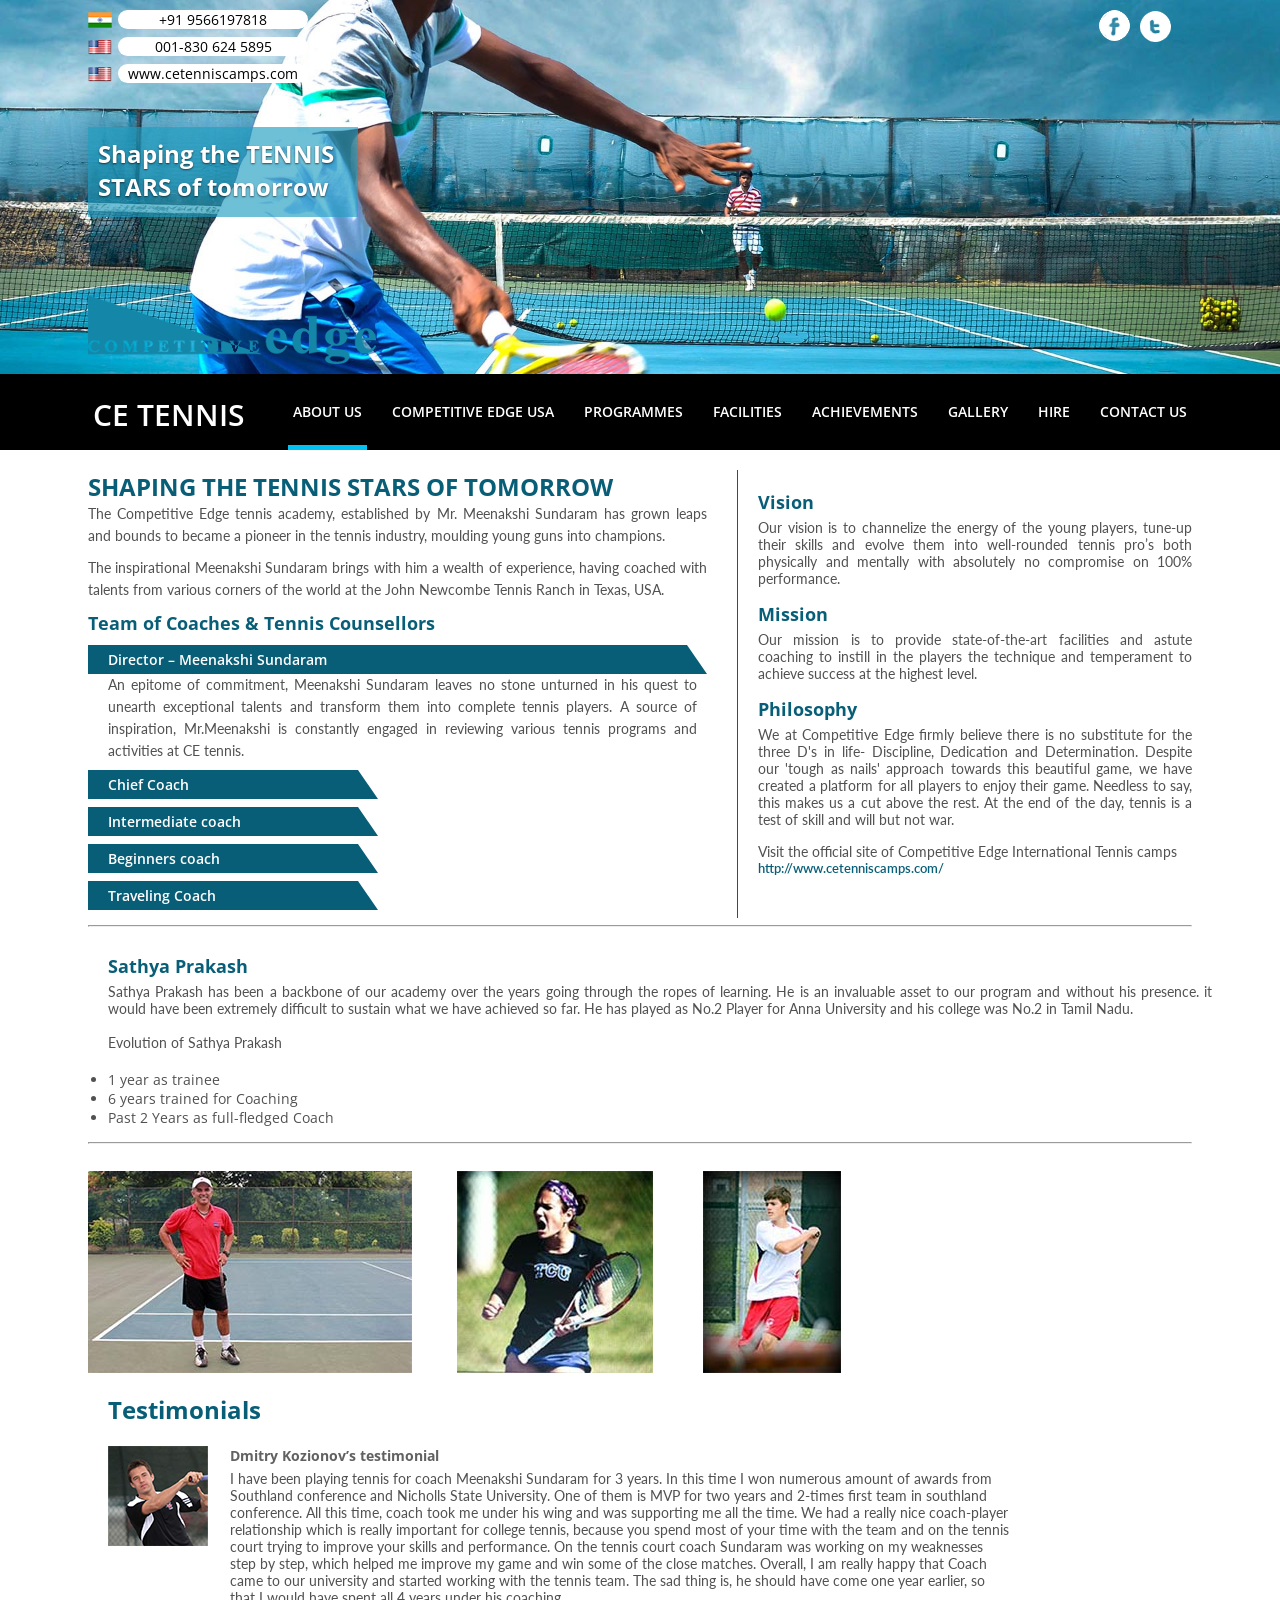
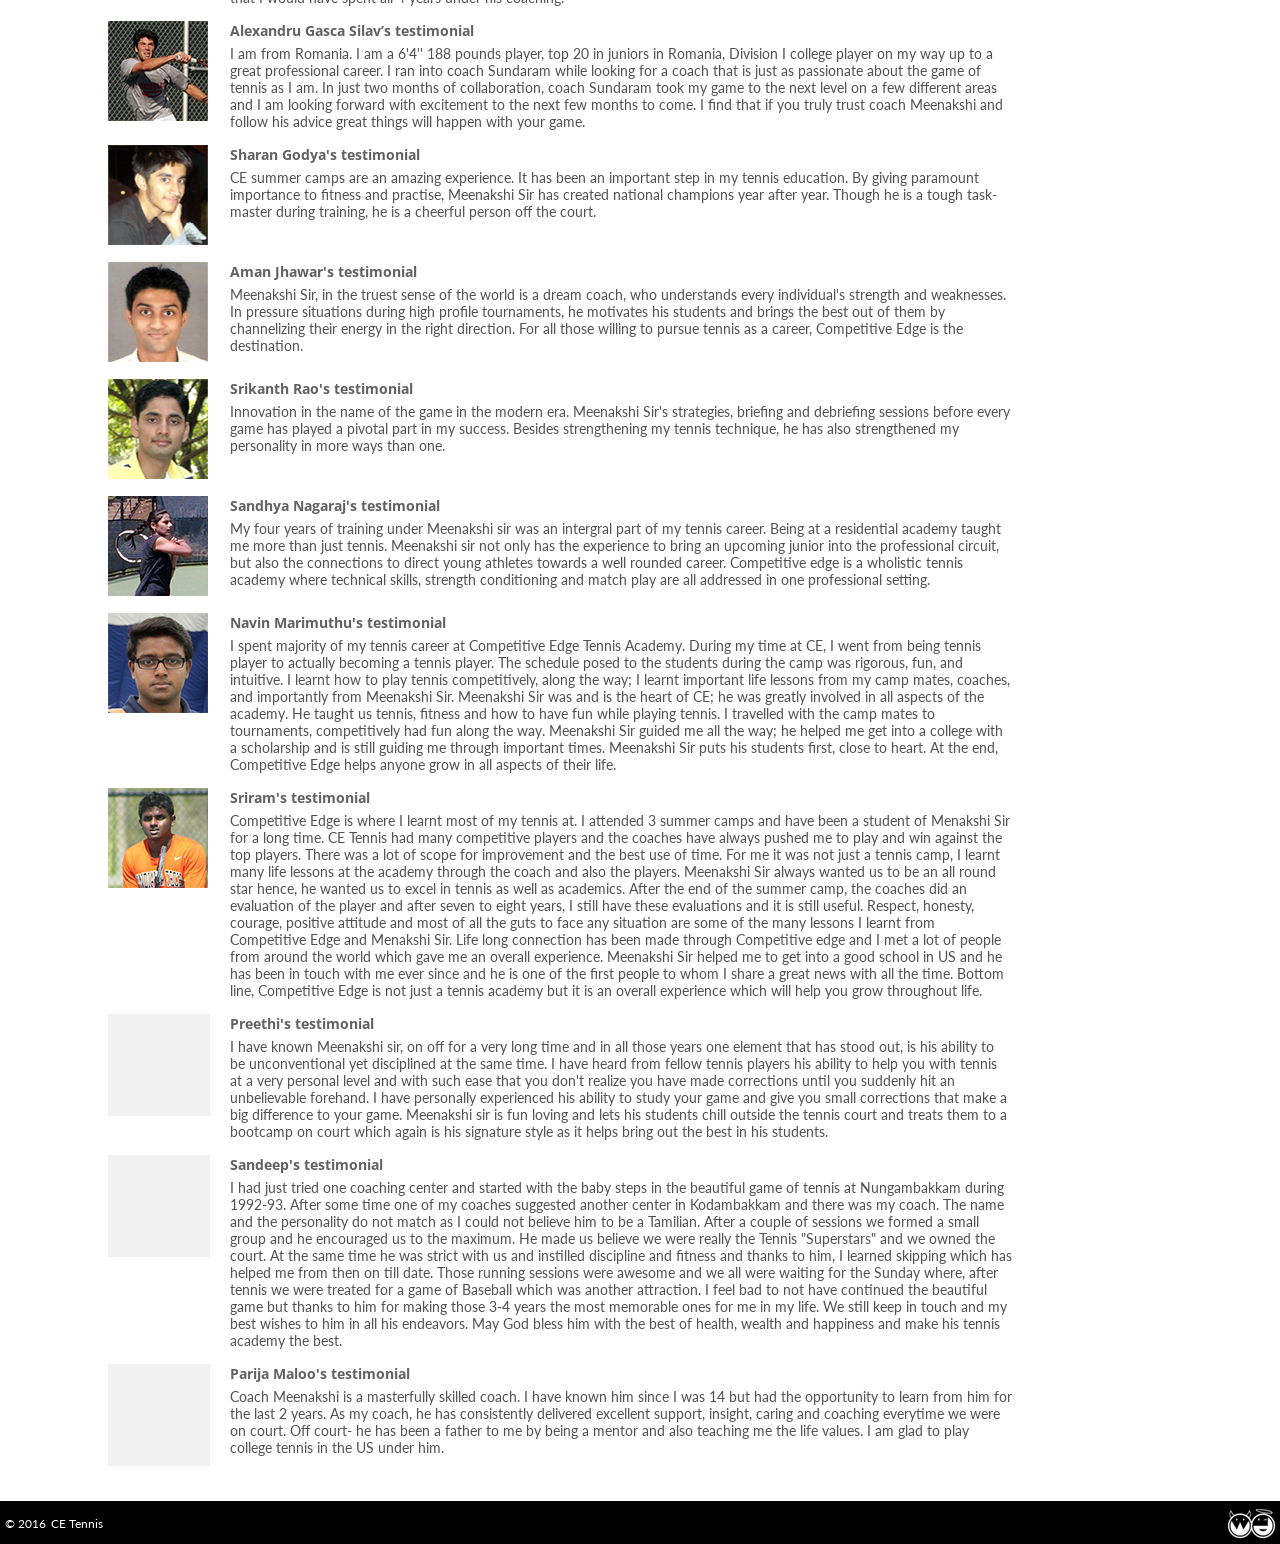
==== commit 1e4a6c91: "Update India contact number to +91 9566197818 Replace the old +91-97894 28620 number across all page" ====
--- a/about.html
+++ b/about.html
@@ -30,7 +30,7 @@
 			<div class="phone-no">
 				<div class="phone-no-inside">
 					<div class="phone-icon india"></div>
-					+91-97894 28620
+					+91 9566197818
 				</div>
 				<div class="phone-no-inside">
 					<div class="phone-icon usa"></div>
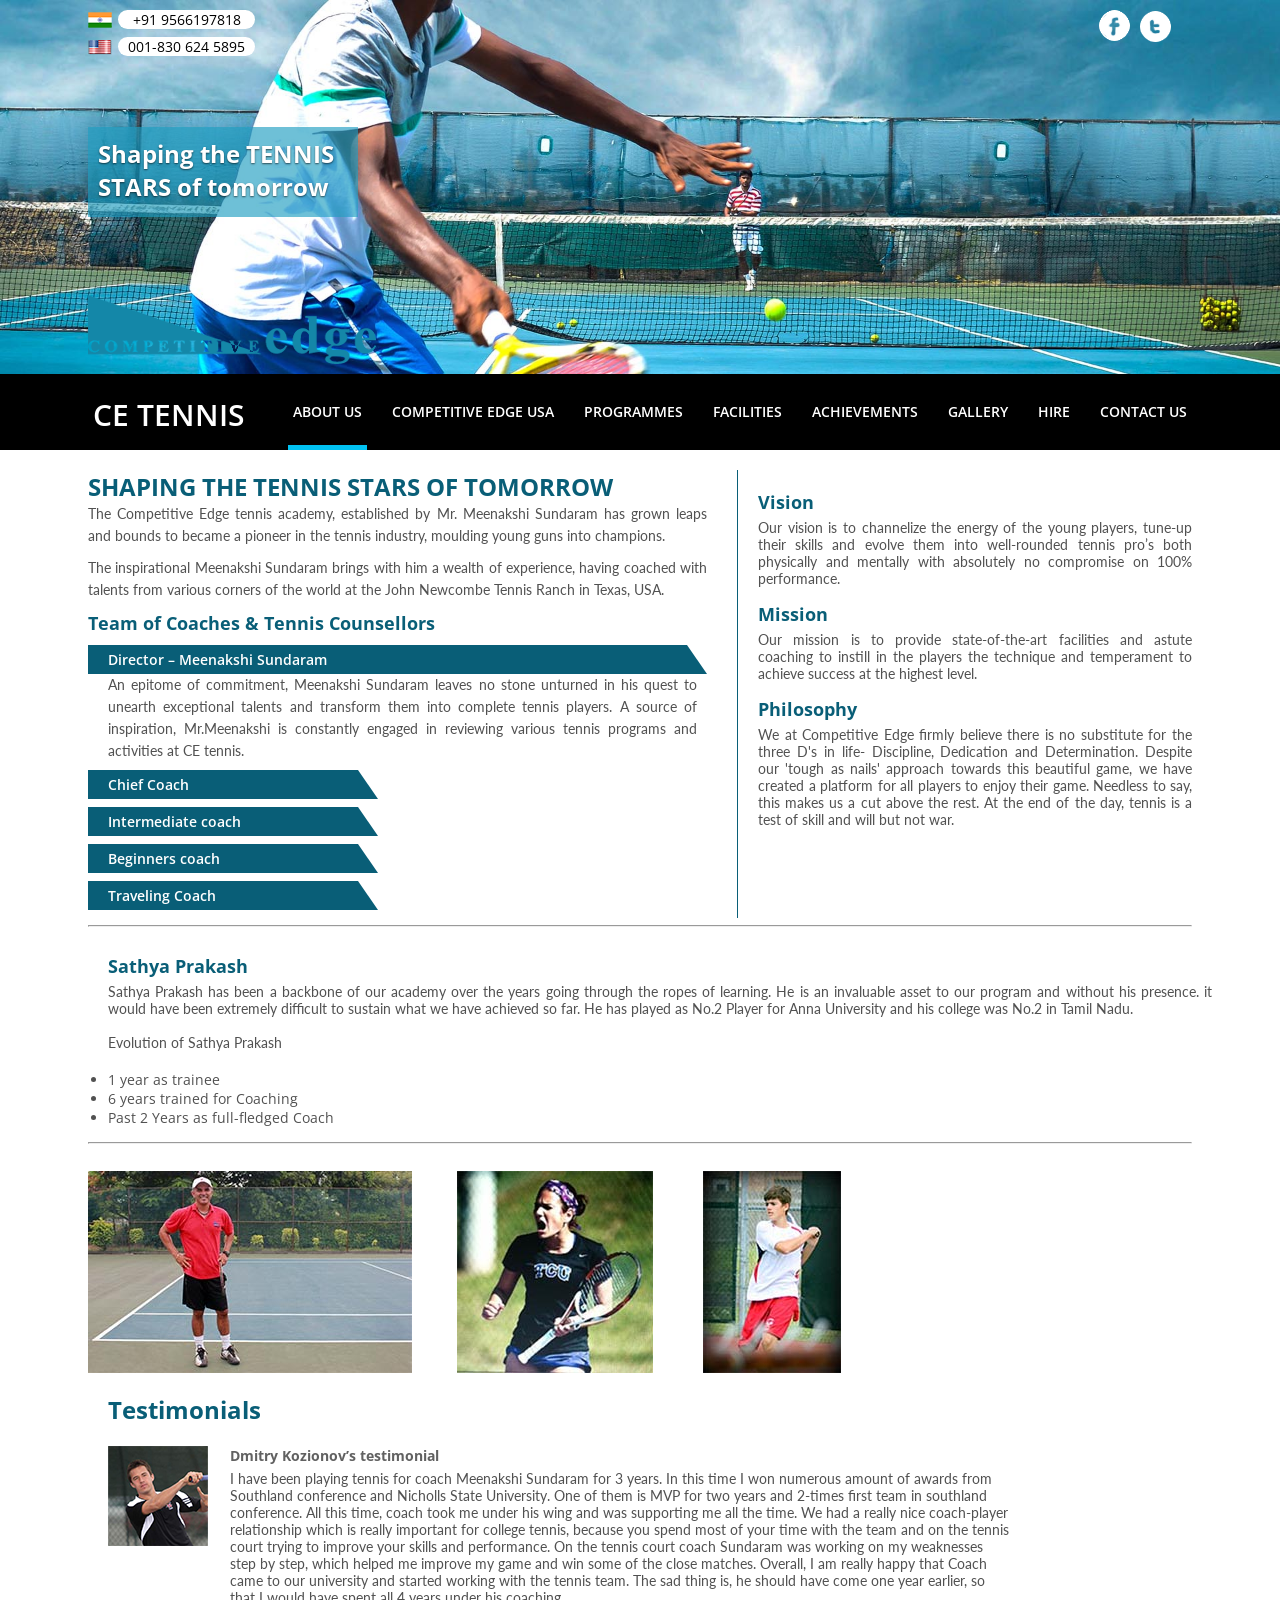
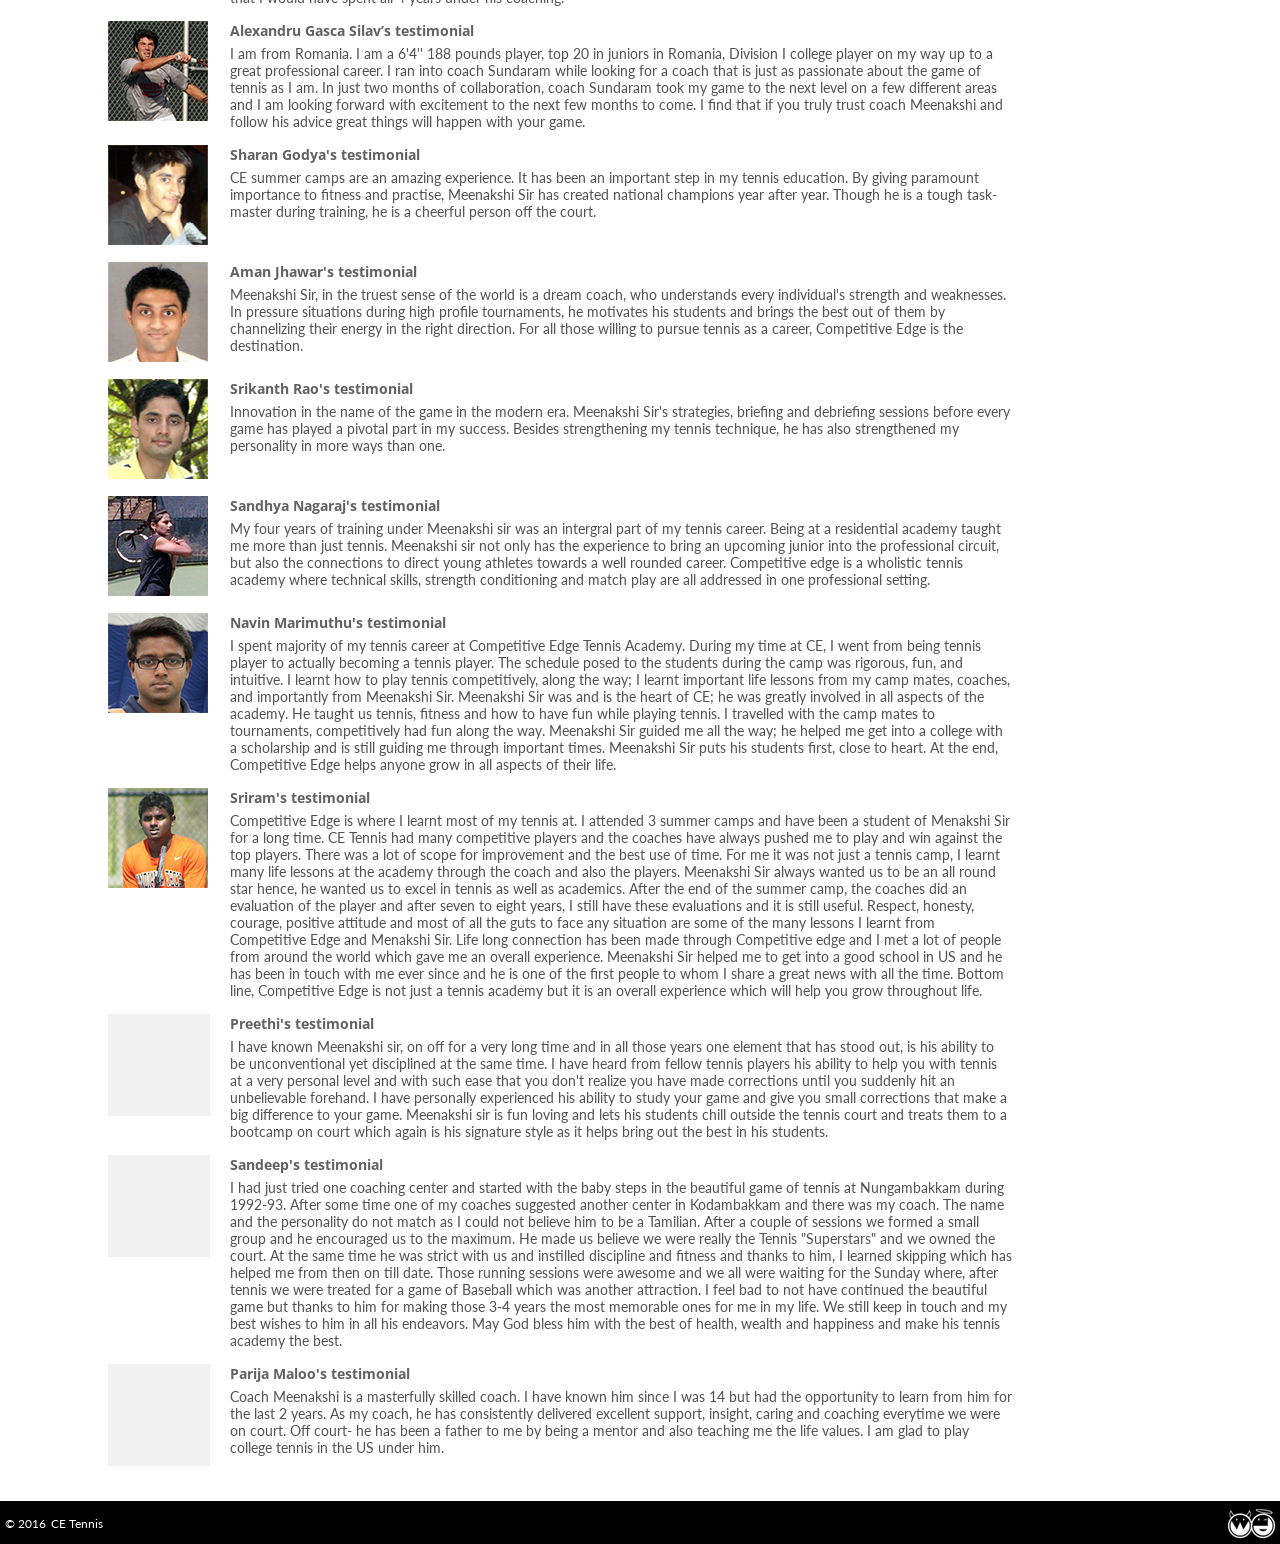
==== commit 93b63422: "Remove all mentions of www.cetenniscamps.com Drop the camps link from every page header and remove t" ====
--- a/about.html
+++ b/about.html
@@ -36,10 +36,6 @@
 					<div class="phone-icon usa"></div>
 					001-830 624 5895
 				</div>
-				<div class="phone-no-inside">
-					<div class="phone-icon usa"></div>
-					<a href="http://www.cetenniscamps.com/" style="color:#000;" target="_blank">www.cetenniscamps.com</a>
-				</div>
 			</div>
 			<div class="ht-logo about-ht-logo">
 			</div>
@@ -148,9 +144,6 @@
 							<h4>Philosophy</h4>
 							<p>We at Competitive Edge firmly believe there is no substitute for the three D's in life- Discipline, Dedication and Determination. Despite our 'tough as nails' approach towards this beautiful game, we have created a platform for all players to enjoy their game. Needless to say, this makes us a cut above the rest. At the end of the day, tennis is a test of skill and will but not war.</p>
 						</div>
-						<div class="ac-right-single">
-							<p>Visit the official site of Competitive Edge International Tennis camps <a href="http://www.cetenniscamps.com/" target="_blank">http://www.cetenniscamps.com/</a></p>
-						</div>
 					</div>
 					<div class="clear"></div>
 					<hr>
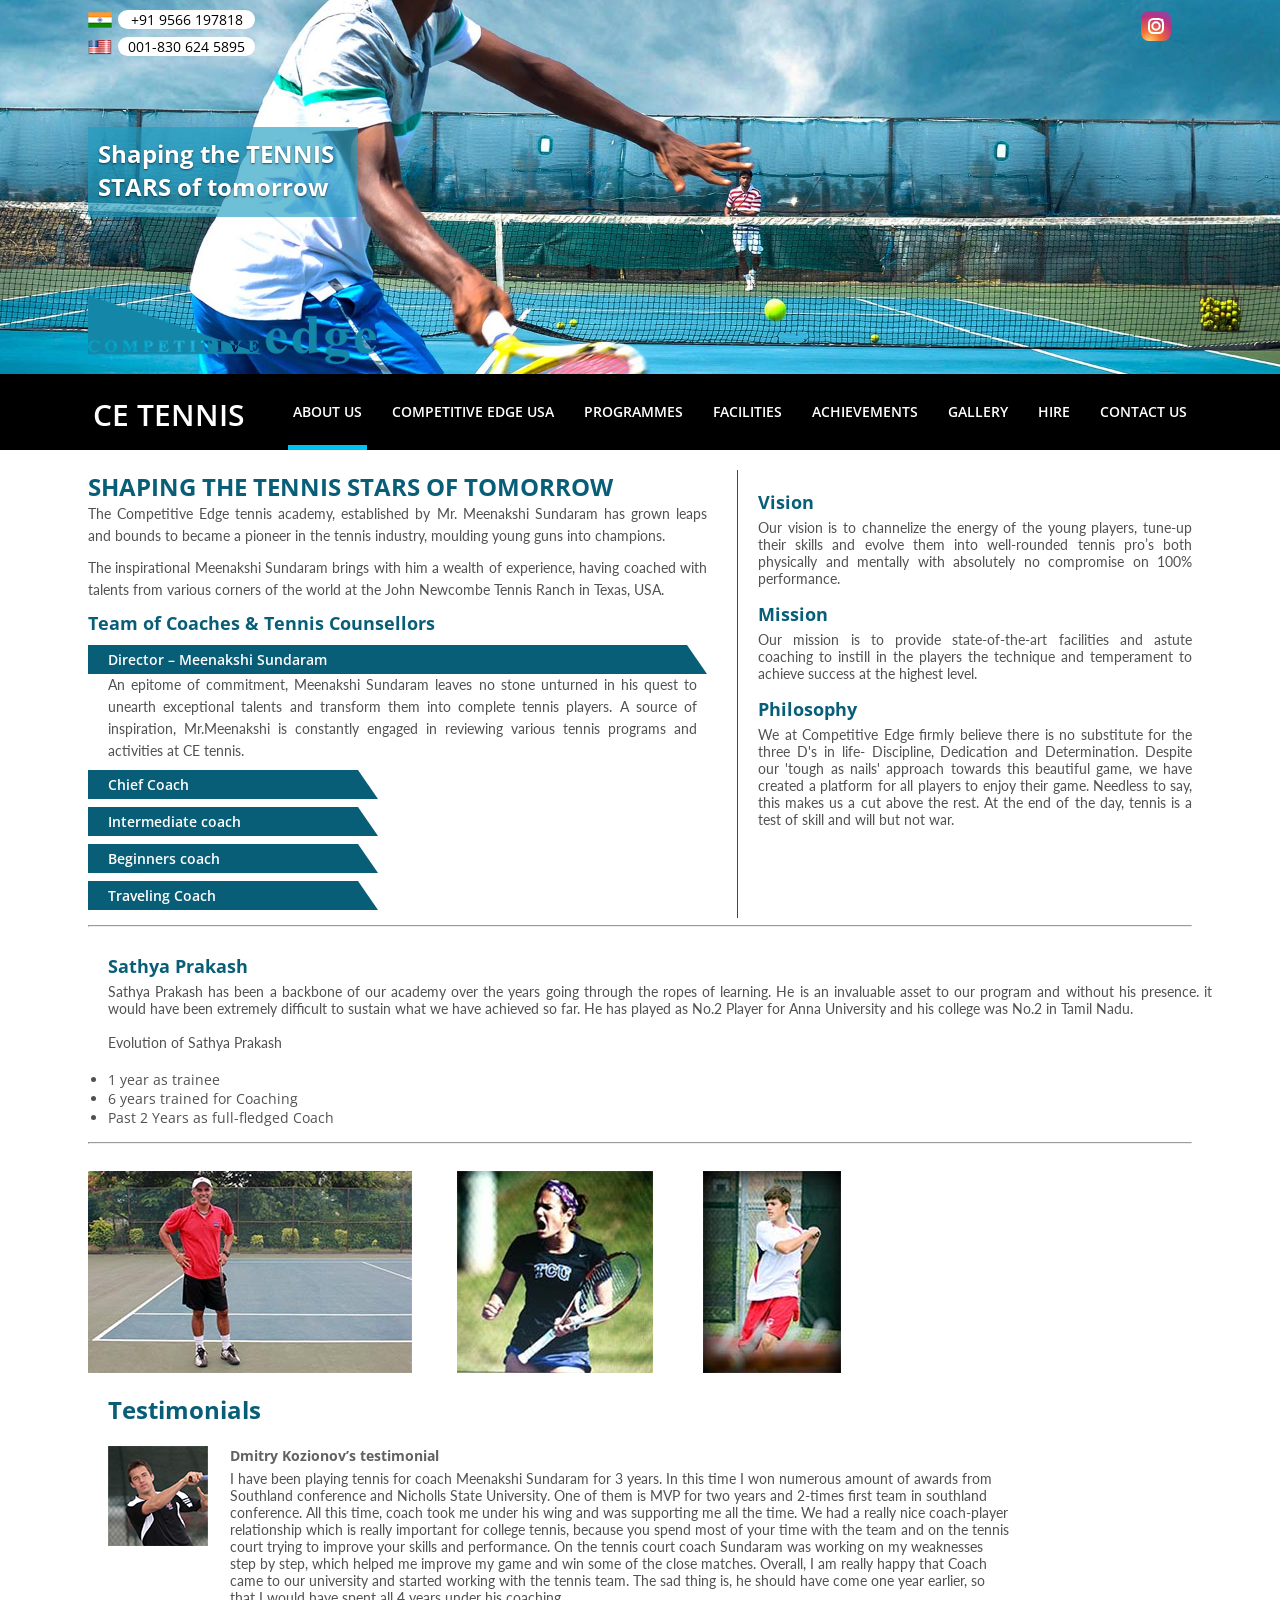
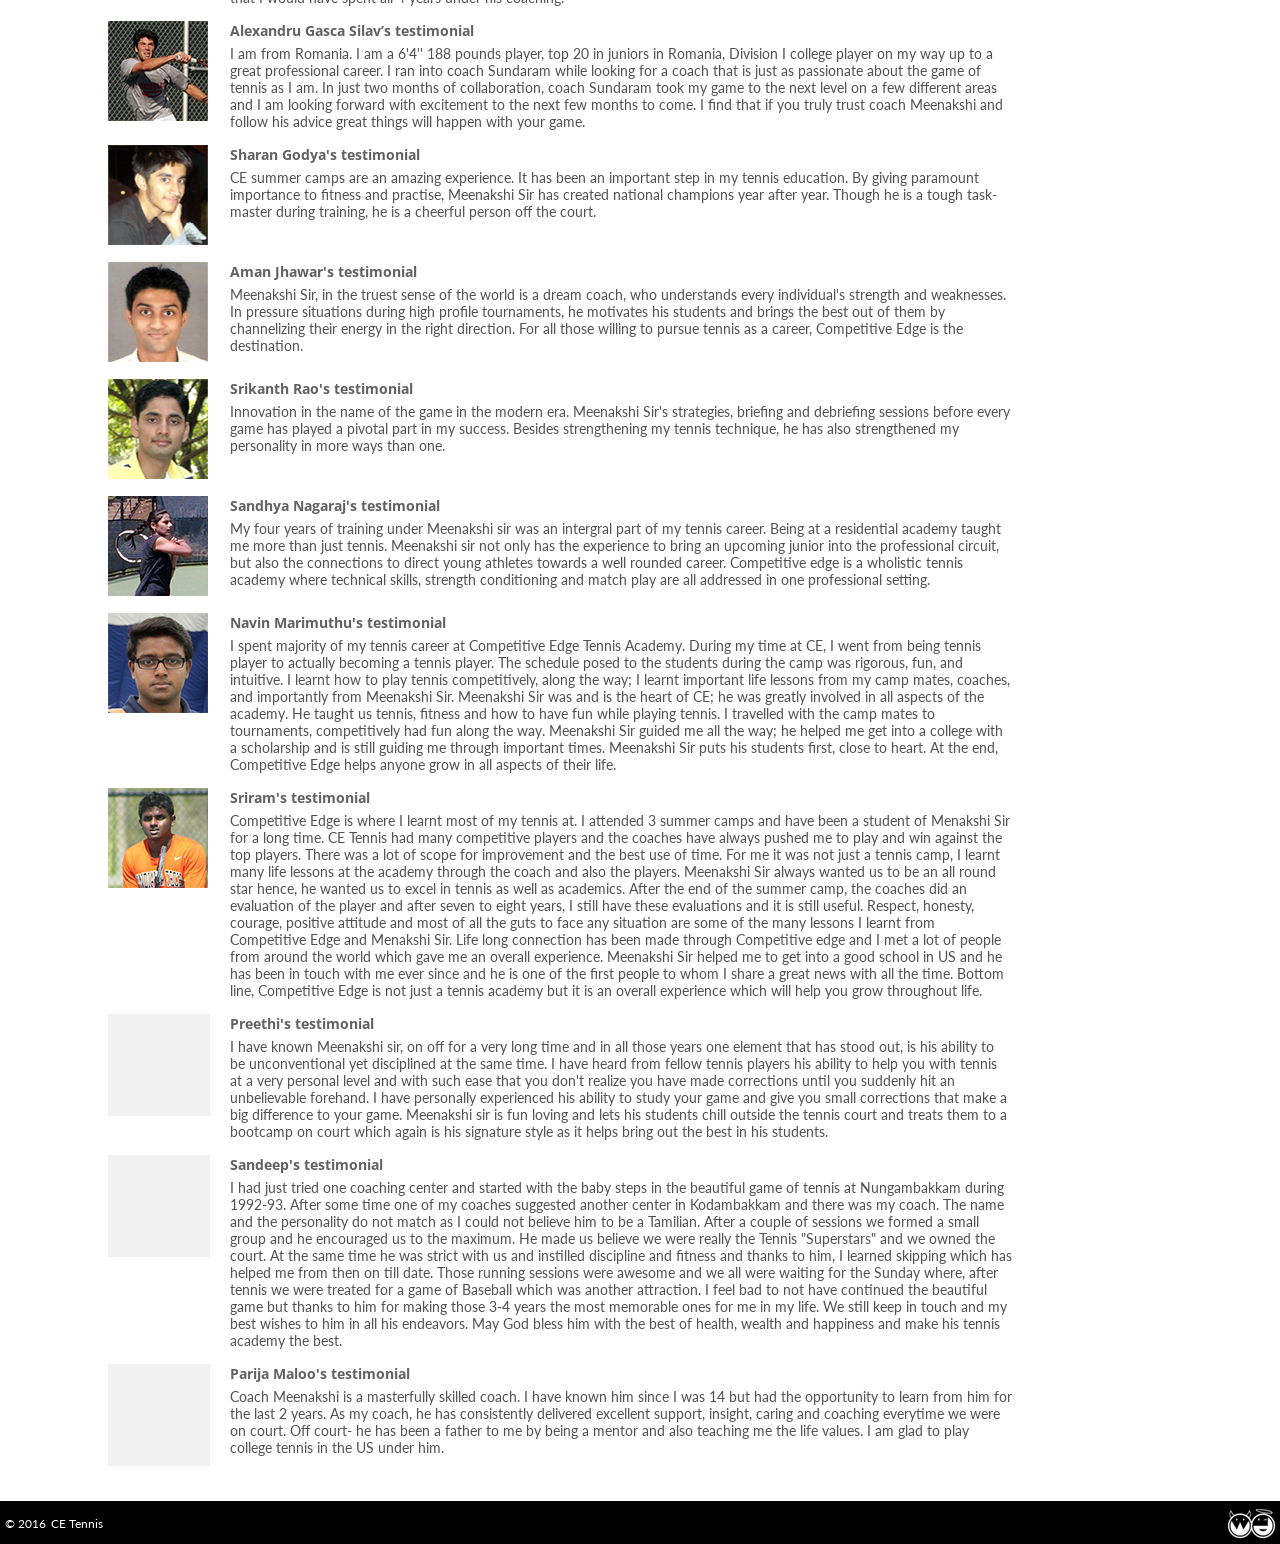
==== commit 7b458fe3: "Replace Facebook/Twitter with Instagram and reformat phone number Swap the social icons on every pag" ====
--- a/about.html
+++ b/about.html
@@ -24,13 +24,12 @@
 	<div class="whole-container">
 		<div class="container header">
 			<ul class="social-links">
-				<li><a target="_blank" href="https://www.facebook.com/competitiveedge.tennisexcellence" class="facebook"></a></li>
-				<li><a href="about.html#" class="twitter"></a></li>
+				<li><a target="_blank" href="https://www.instagram.com/competitiveedge.tennis/" class="instagram"></a></li>
 			</ul>
 			<div class="phone-no">
 				<div class="phone-no-inside">
 					<div class="phone-icon india"></div>
-					+91 9566197818
+					+91 9566 197818
 				</div>
 				<div class="phone-no-inside">
 					<div class="phone-icon usa"></div>
--- a/media/css/main.css
+++ b/media/css/main.css
@@ -137,11 +137,9 @@
 height:32px;
 background:url('../img/social-links.png') no-repeat top left;
 }
-.social-links li a.facebook {
-background-position:-40px 0;
-}
-.social-links li a.twitter {
-background-position:0 0;
+.social-links li a.instagram {
+background:url('../img/instagram.svg') no-repeat top left;
+background-size:32px 32px;
 }
 .phone-no {
 position:absolute;
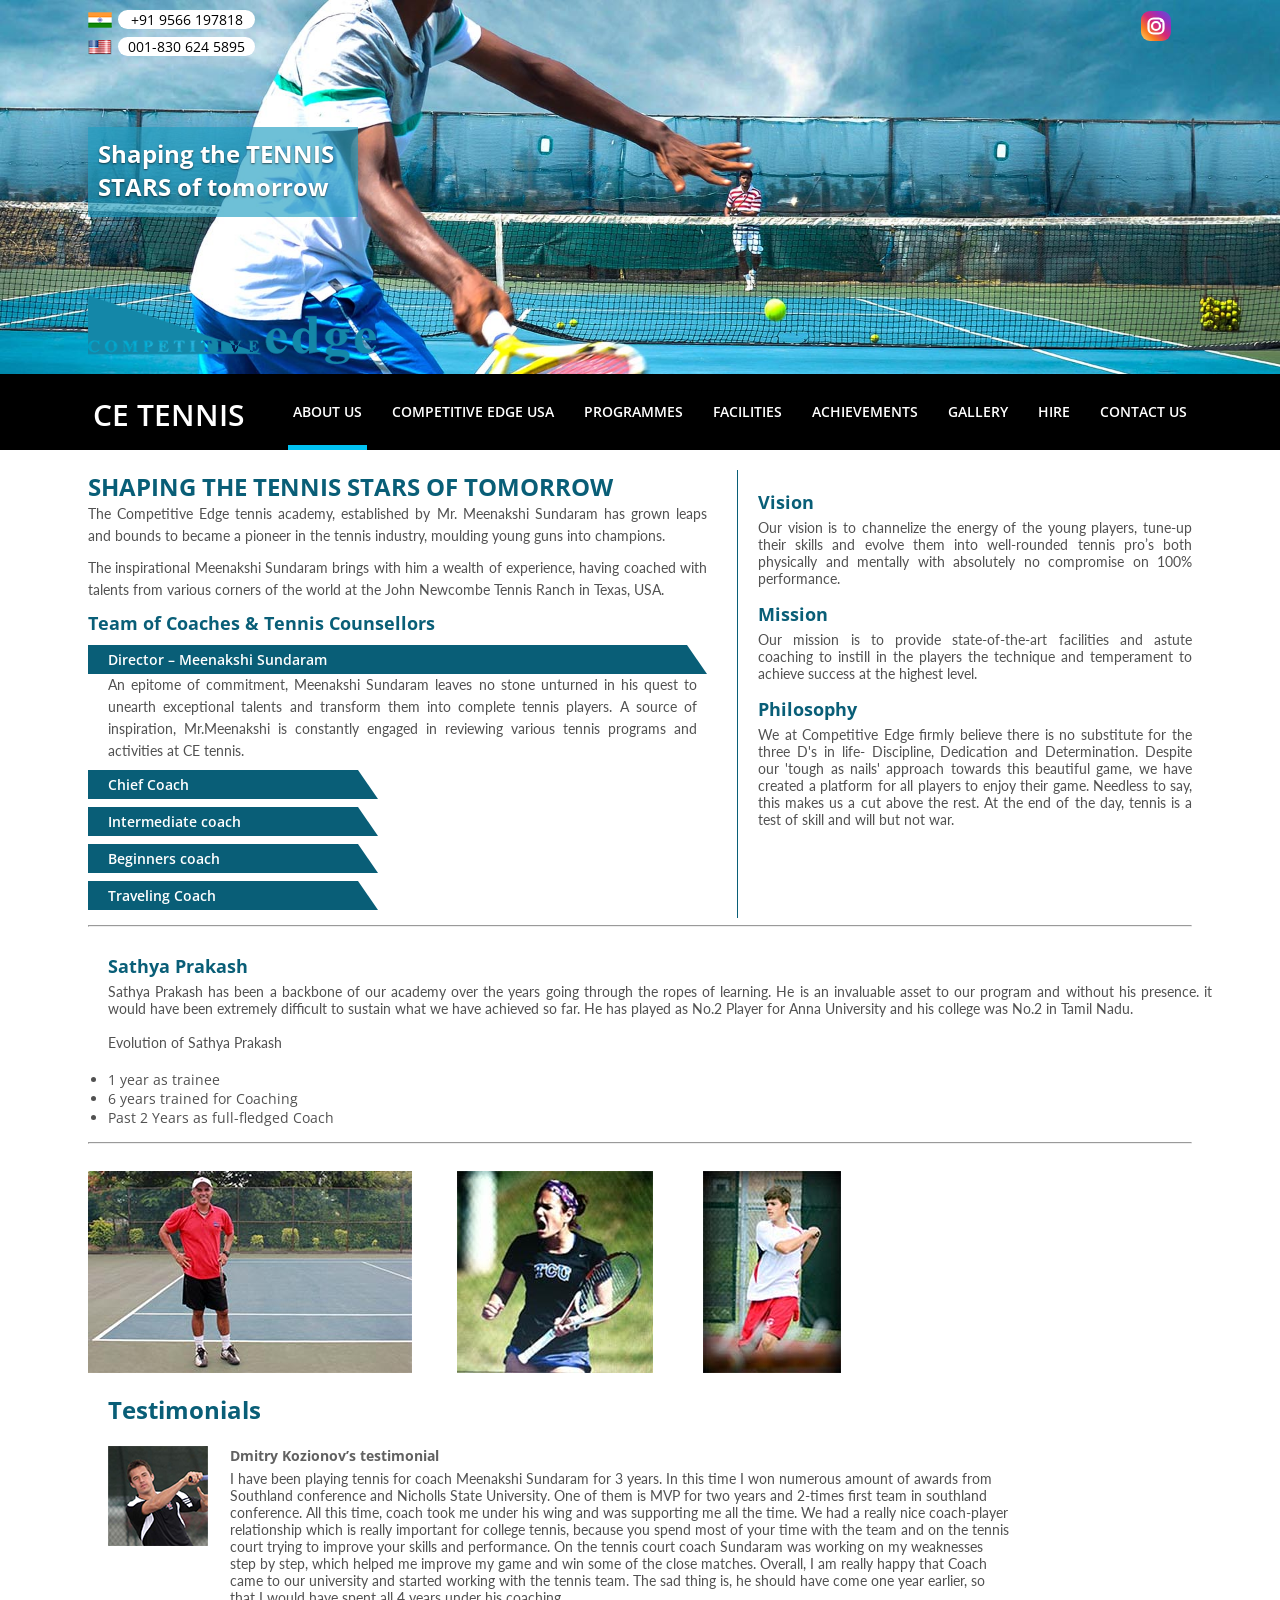
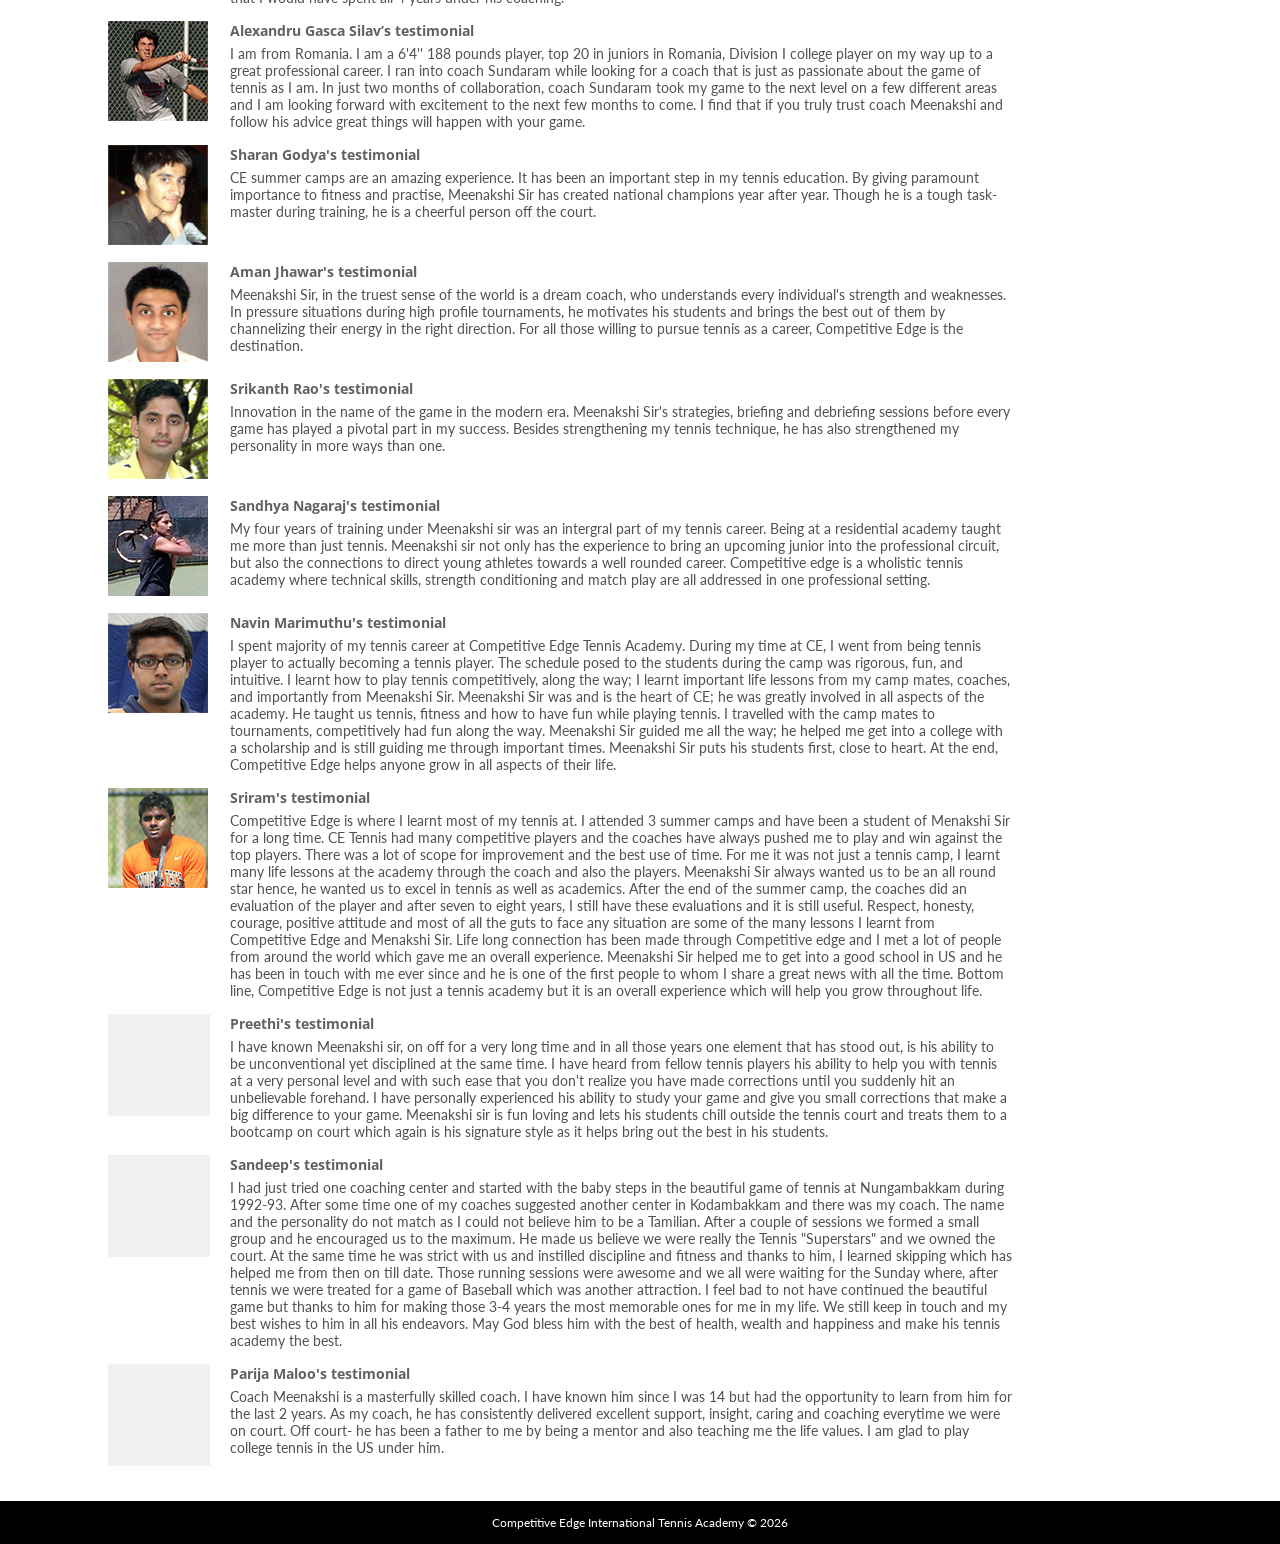
==== commit 5df2f3ff: "Refine Instagram icon and simplify centered footer Update the Instagram glyph to the modern brand-gr" ====
--- a/about.html
+++ b/about.html
@@ -269,16 +269,7 @@
 			</div><!-- about container ends -->
 		</div><!-- contents ends -->
 		<div class="footer">
-			<ul class="floatLeft left-footer">
-				<li>&copy; 2016</li>
-				<li><a href="about.html">CE Tennis</a></li>
-				<div class="clear"></div>
-			</ul>
-			<ul class="floatRight right-footer">
-				<li><a href="http://webdefy.org/" class="webdefy"></a></li>
-				<div class="clear"></div>
-			</ul>
-			<div class="clear"></div>
+			<p class="footer-text">Competitive Edge International Tennis Academy &copy; 2026</p>
 		</div>
 	</div><!-- whole-container ends -->
 </body>
--- a/media/css/main.css
+++ b/media/css/main.css
@@ -1007,6 +1007,14 @@
 background:#000;
 color:#fff;
 min-width:1104px;
+text-align:center;
+}
+.footer .footer-text {
+margin:0;
+padding:14px 0;
+color:#fff;
+font-size:12px;
+font-family:lato;
 }
 .footer .left-footer li, .footer .right-footer li {
 float:left;
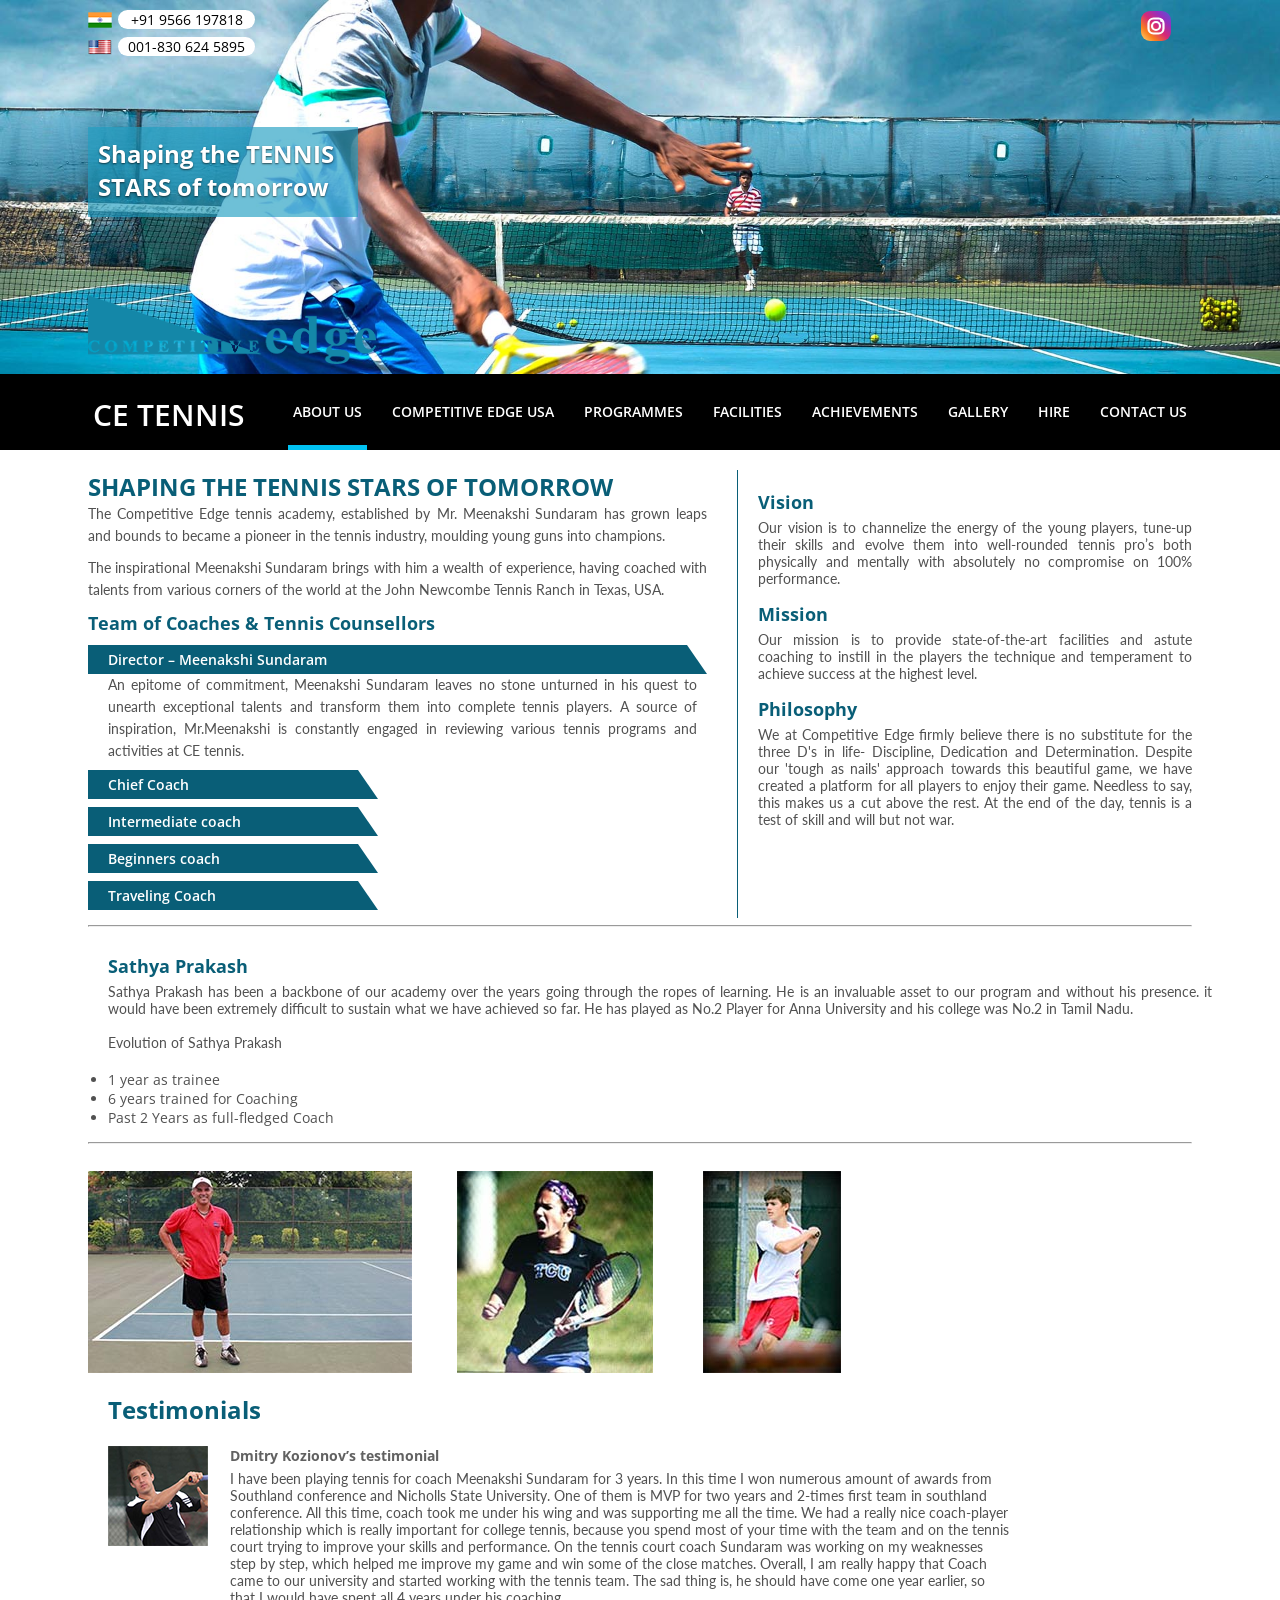
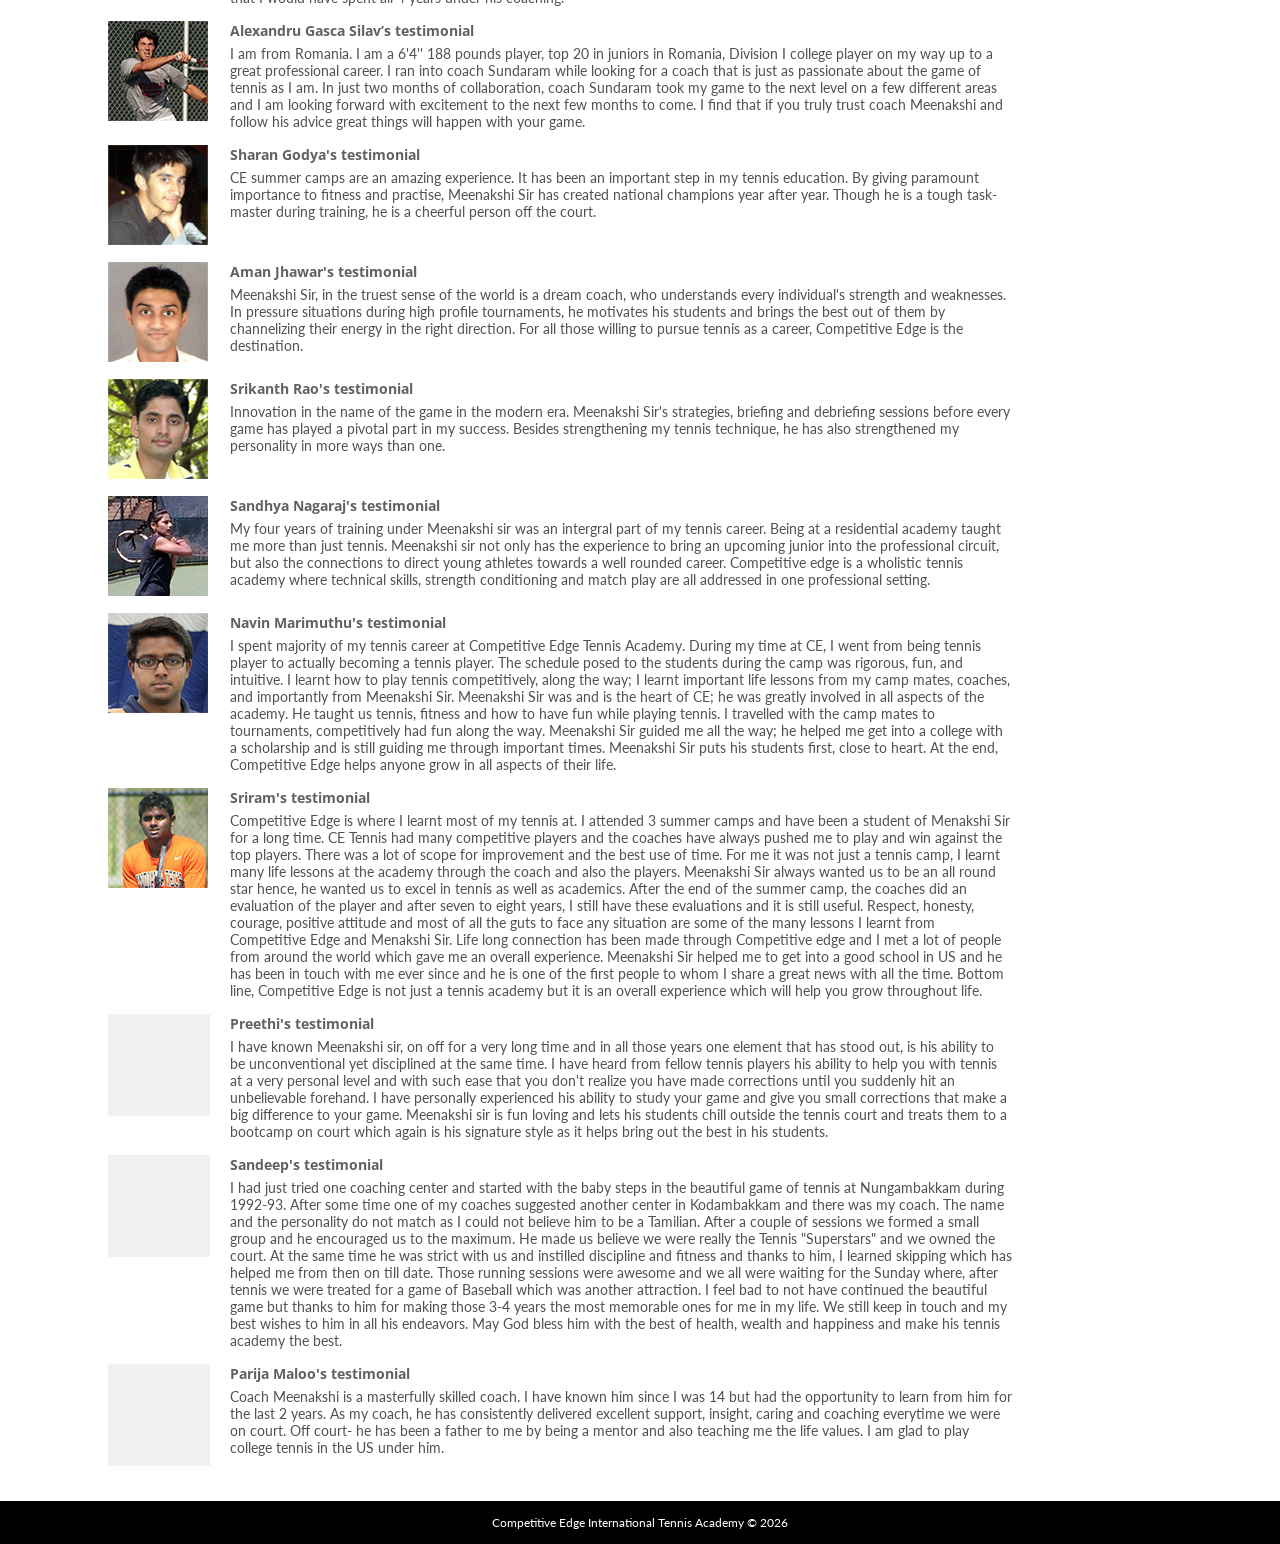
==== commit 437ddab0: "Add mobile responsiveness, email-backed contact form, and click-to-WhatsApp - Introduce media/css/re" ====
--- a/about.html
+++ b/about.html
@@ -13,9 +13,11 @@
   <meta name="Description" content=""/>
   <meta name="Keywords" content=""/>
   <meta http-equiv="X-UA-Compatible" content="IE=edge,chrome=1">
+  <meta name="viewport" content="width=device-width, initial-scale=1">
   <link href="https://fonts.googleapis.com/css?family=Lato:400,900|Open+Sans:400,300,800,700,600|Arvo" rel="stylesheet" type="text/css"> 
   <!-- <link rel="shortcut icon" type="image/x-icon" href="media/img/favicon.ico"> -->
   <link rel="stylesheet" type="text/css" href="media/css/main.css"/>
+  <link rel="stylesheet" type="text/css" href="media/css/responsive.css"/>
   <script type="text/javascript" src="media/js/jquery.min.js"></script>
   <script type="text/javascript" src="media/js/main.js"></script>
 </head>
@@ -29,11 +31,11 @@
 			<div class="phone-no">
 				<div class="phone-no-inside">
 					<div class="phone-icon india"></div>
-					+91 9566 197818
+					<a href="https://wa.me/919566197818" target="_blank" rel="noopener">+91 9566 197818</a>
 				</div>
 				<div class="phone-no-inside">
 					<div class="phone-icon usa"></div>
-					001-830 624 5895
+					<a href="tel:+18306245895">001-830 624 5895</a>
 				</div>
 			</div>
 			<div class="ht-logo about-ht-logo">
--- a/media/css/responsive.css
+++ b/media/css/responsive.css
@@ -0,0 +1,186 @@
+/* -----------------------------------------------
+Responsive / mobile styles for Competitive Edge Tennis
+Layered on top of main.css (desktop design width = 1104px).
+Everything below 1104px collapses to a fluid, single-column layout.
+-------------------------------------------------- */
+
+/* ---- Global guards (all screen sizes) ---- */
+html, body { overflow-x: hidden; }
+.menu-toggle { display: none; }
+
+/* Clickable phone / mail links keep the surrounding text style */
+.phone-no-inside a,
+.cic-schedule .phone a,
+.cic-schedule .email a,
+.phone-hire-inside a {
+  color: inherit;
+  display: inline;
+  text-decoration: none;
+}
+.phone-no-inside a:hover,
+.cic-schedule .phone a:hover,
+.cic-schedule .email a:hover,
+.phone-hire-inside a:hover {
+  text-decoration: underline;
+}
+
+/* =====================================================
+   Tablets & phones: below the 1104px desktop design width
+   ===================================================== */
+@media (max-width: 1103px) {
+  *, *::before, *::after { box-sizing: border-box; }
+
+  /* fluid shells */
+  .container { width: auto; max-width: 100%; }
+  .contents, .other-contents, .footer, .header-img-fixed { min-width: 0; }
+  .about-section { width: auto; }
+  .contents { padding-top: 64px; padding-bottom: 20px; }
+  .contents > .container { padding-left: 15px; padding-right: 15px; }
+
+  /* ---- banner ---- */
+  .header-img-fixed {
+    background-size: cover !important;
+    background-position: center !important;
+  }
+  .highlight-text, .ht-logo { display: none !important; }
+  .social-links { right: 12px; top: 10px; }
+  .phone-no { left: 18px; top: 10px; }
+
+  /* ---- header bar: hamburger menu ---- */
+  .menu-container { min-height: 46px; }
+  .menu-wrapper { position: relative; padding: 0; }
+  .logo-content { float: none; }
+  .logo-content li a { font-size: 22px; padding: 11px 15px; }
+  .menu-toggle {
+    display: block;
+    position: absolute;
+    right: 10px;
+    top: 6px;
+    color: #fff;
+    font-size: 26px;
+    line-height: 1;
+    cursor: pointer;
+    padding: 6px 12px;
+    -webkit-user-select: none;
+    user-select: none;
+  }
+  .menu {
+    float: none;
+    width: 100%;
+    margin: 0;
+    padding: 0;
+    max-height: 0;
+    overflow: hidden;
+    background: #000;
+    transition: max-height 0.3s ease;
+  }
+  .menu-container.menu-open .menu { max-height: 700px; padding-bottom: 8px; }
+  .menu li { float: none; margin: 0; }
+  .menu li a {
+    display: block;
+    padding: 13px 16px;
+    border-top: 1px solid #1c1c1c;
+    border-bottom: 0 !important;
+  }
+  .menu li a.active,
+  .menu li a:hover { background: #1a1a1a; }
+
+  /* ---- stack every two-column content block ---- */
+  .home-container, .about-container, .achievements-container,
+  .usa-container, .prog-container, .fac-container, .contact-container,
+  .gallery-container, .gallery-inside { width: auto; }
+
+  .hc-first-left, .ac-first-left {
+    width: auto; float: none; padding-right: 0; border-right: 0;
+  }
+  .hc-first-right, .ac-first-right {
+    width: auto; float: none; padding-left: 0; padding-top: 10px;
+  }
+  .aic-content, .aic-img, .usa-img,
+  .pic-content, .pic-schedule,
+  .fic-content, .cic-content, .cic-schedule {
+    width: auto; float: none; padding-right: 0;
+  }
+
+  /* logo image scales down cleanly */
+  .home-logo {
+    width: 100%;
+    max-width: 574px;
+    height: auto;
+    aspect-ratio: 574 / 144;
+    background-size: contain;
+  }
+
+  /* single feature photos become fluid */
+  .aic-img-wrapper, .usa-img-wrapper {
+    width: 100%; max-width: 407px; height: auto;
+    aspect-ratio: 407 / 266; background-size: cover; margin: 15px 0;
+  }
+  .aic-img-wrapper1 {
+    width: 100%; max-width: 295px; height: auto;
+    aspect-ratio: 295 / 170; background-size: cover; margin: 15px 0;
+  }
+  .aic-img-wrapper2 {
+    width: 100%; max-width: 295px; height: auto;
+    aspect-ratio: 295 / 180; background-size: cover; margin: 15px 0;
+  }
+
+  /* decorative photo collages: hide on small screens */
+  .home-photos, .map, .about-photos, .programmes-img, .contact-img {
+    display: none !important;
+  }
+
+  /* testimonials */
+  .testimonials-container { margin-left: 0; }
+  .single-testimonials { width: auto; display: flex; align-items: flex-start; }
+  .single-testimonials .img { flex: 0 0 auto; }
+  .single-testimonials .testi-content { width: auto; margin-left: 15px; }
+  .single-testimonials .clear { display: none; }
+
+  /* accordions become fluid */
+  .single-accordion-head,
+  .single-accordion.active .single-accordion-head { width: auto !important; }
+  .single-accordion-content,
+  .single-accordion.active .single-accordion-content { width: auto !important; }
+  .single-accordion-head .right-sharp,
+  .single-accordion-head .right-edge { display: none; }
+
+  /* programmes schedule table */
+  .pics-schedule-cont { width: auto; }
+  .pics-schedule-cont .single-row .col2 { width: auto; }
+
+  /* contact form */
+  .contact-form { width: auto; max-width: 440px; }
+  .inp-class, textarea { width: 100%; }
+  .map-contact { width: 100%; max-width: 400px; }
+
+  /* facilities slideshow */
+  .fic-slideshow {
+    width: 100% !important; max-width: 458px; height: auto !important;
+    margin: 0 auto 20px; overflow: hidden;
+  }
+  #fic-slideshow-id { width: 100% !important; }
+  .fic-slideshow .slides_container { width: 100% !important; height: auto !important; }
+  .fic-slideshow .slides_container div { width: 100% !important; height: auto !important; }
+  .fic-slideshow .slides_container img { width: 100%; height: auto; display: block; }
+  #fic-slideshow-id a.prev { left: 6px; z-index: 5; }
+  #fic-slideshow-id a.next { right: 6px; z-index: 5; }
+
+  /* gallery safety */
+  .gallery-inside { overflow: hidden; }
+  .galleryview { max-width: 100% !important; }
+  #myGallery { list-style: none; padding: 0; margin: 0; }
+}
+
+/* =====================================================
+   Phones
+   ===================================================== */
+@media (max-width: 600px) {
+  .home-container h3 { font-size: 22px; }
+  .about-container h3, .achievements-container h3, .usa-container h3,
+  .prog-inside h3, .fac-container h3, .contact-container h3,
+  .gallery-inside h3 { font-size: 20px; }
+  .logo-content li a { font-size: 20px; }
+  .phone-no-inside { font-size: 12px; }
+  .single-testimonials .img { width: 70px; height: 70px; background-size: cover; }
+}
